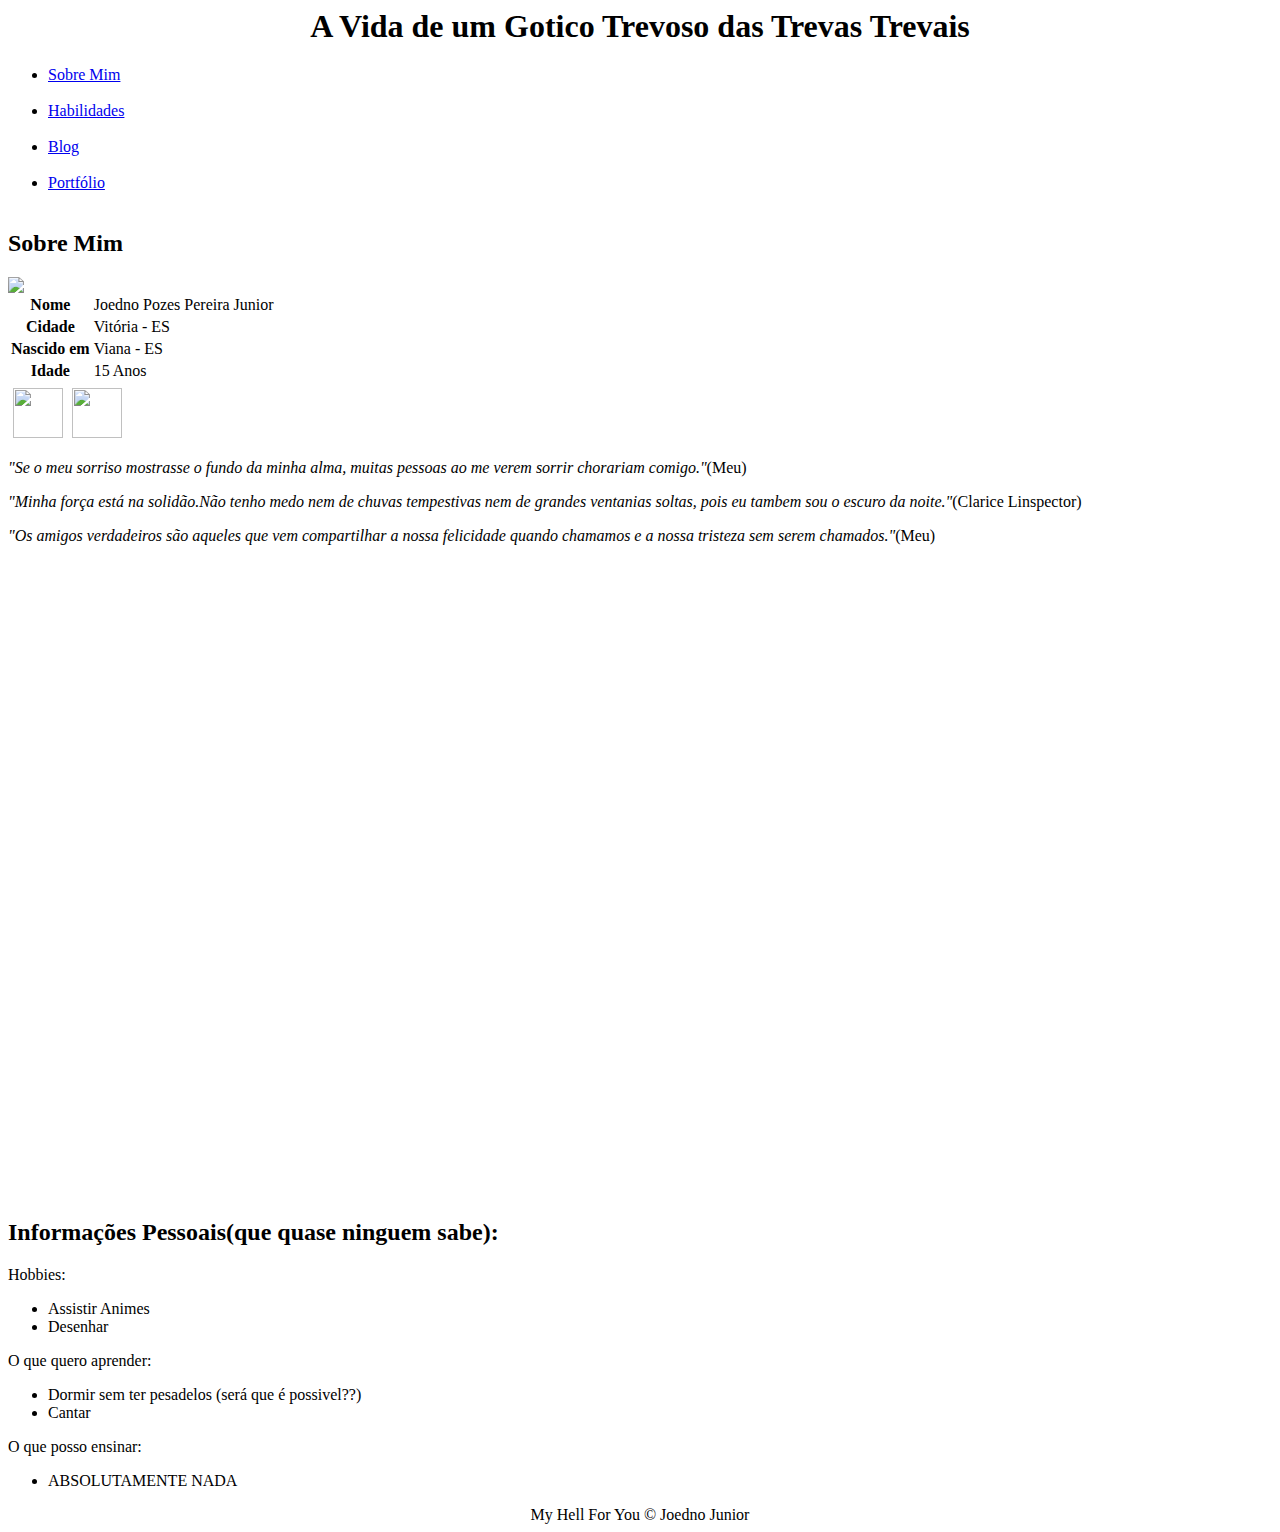
==== index.html @ f0f161ea "Rename pages/index.html to index.html" ====
<html>
<head>
 <link rel="shotrcut icon" href="http://img14.deviantart.net/f5a1/i/2011/081/4/f/circle_of_the_eclipse_by_gaudifanyay-d3c7vla.png" type="image/x-png"/>
 <link rel="stylesheet" href="css/style.css"> 
<title> Minha vida </title>
<meta charset='utf-8'/>
</head>
<body>
  <header>
<h1><center>A Vida de um Gotico Trevoso das Trevas Trevais</center></h1>
  </header>
  <nav>
   
   <div class="botao">
    <ul>
      <li><a class="active" href="index.html">Sobre Mim</a></li><br/>
        <li><a href="habilidades.html">Habilidades</a></li><br/>
        <li><a href="blog.html">Blog</a></li><br/>
        <li><a href="portfolio.html">Portfólio</a></li><br/>
    </ul>
   </div>
  
  </nav>
  <article>
   <h2>Sobre Mim</h2>
  <img class="img1" src="https://scontent.fvix2-2.fna.fbcdn.net/v/t1.0-9/12360134_1815829158643895_202317757421087839_n.jpg?oh=3db976254520b9bee4cd620dca78a1d1&oe=5950D26B">
  <table>
    <tr>
      <th>Nome</th>
      <td>Joedno Pozes Pereira Junior</td>
    </tr>
    <tr>
      <th>Cidade</th>
      <td>Vitória - ES</td>
    </tr>
    <tr>
      <th>Nascido em</th>
      <td>Viana - ES</td>
    </tr>
    <tr>
      <th>Idade</th>
      <td>15 Anos</td>
    </tr>
  </table>
  <img style="padding:5px;width:50px; height:50px;" src="http://imageshack.com/a/img923/7249/aeiYqe.png"(facebook)
      onMouseOver="this.src='http://imageshack.com/a/img921/6137/4Fux6T.png'"
      onMouseOut="this.src='http://imageshack.com/a/img923/7249/aeiYqe.png'"
      onClick="location='https://www.facebook.com/joedno.junior'"
 >

      <img style="padding:5px;width:50px; height:50px;padding-left:0px;" src=http://imageshack.com/a/img922/1021/lFrvv2.png (instagram)
       width="50"
       height="50" 
       onMouseOver="this.src='http://imageshack.com/a/img922/4062/g3B33C.png'"
       onMouseOut="this.src='http://imageshack.com/a/img922/1021/lFrvv2.png'"
       onClick="location='https://www.instagram.com/joed.lacer/'"
 >
  <p><i>"Se o meu sorriso mostrasse o fundo da minha alma, muitas pessoas ao me verem sorrir chorariam comigo."</i>(Meu)<br></p>
   <p><i>"Minha força está na solidão.Não tenho medo nem de chuvas tempestivas nem de grandes ventanias soltas, pois eu tambem sou o escuro da noite."</i>(Clarice Linspector)<br></p>
   <p><i>"Os amigos verdadeiros são aqueles que vem compartilhar a nossa felicidade quando chamamos e a nossa tristeza sem serem chamados."</i>(Meu)<br></p>
<iframe width="560" height="315" src="https://www.youtube.com/embed/IloPgYzNFuo" frameborder="0" allowfullscreen></iframe>
   <iframe width="560" height="315" src="https://www.youtube.com/embed/s21X8nLTDag" frameborder="0" allowfullscreen></iframe>
   <iframe width="560" height="315" src="https://www.youtube.com/embed/b9b-JvPYw6A" frameborder="0" allowfullscreen></iframe>
   <iframe width="560" height="315" src="https://www.youtube.com/embed/eKQ0nPlbwzU" frameborder="0" allowfullscreen></iframe>
<h2>Informações Pessoais(que quase ninguem sabe):</h2>
<p>Hobbies:</p>
<ul>
<li>Assistir Animes</li>
<li>Desenhar</li>
</ul>
<p>O que quero aprender:</p>
<ul>
<li>Dormir sem ter pesadelos (será que é possivel??)</li>
<li>Cantar</li>
</ul>
<p>O que posso ensinar:</p>
<ul>
<li>ABSOLUTAMENTE NADA</li>
</ul>
  </article>
  <footer><center>My Hell For You © Joedno Junior</center></footer>
   
</body>
</html>
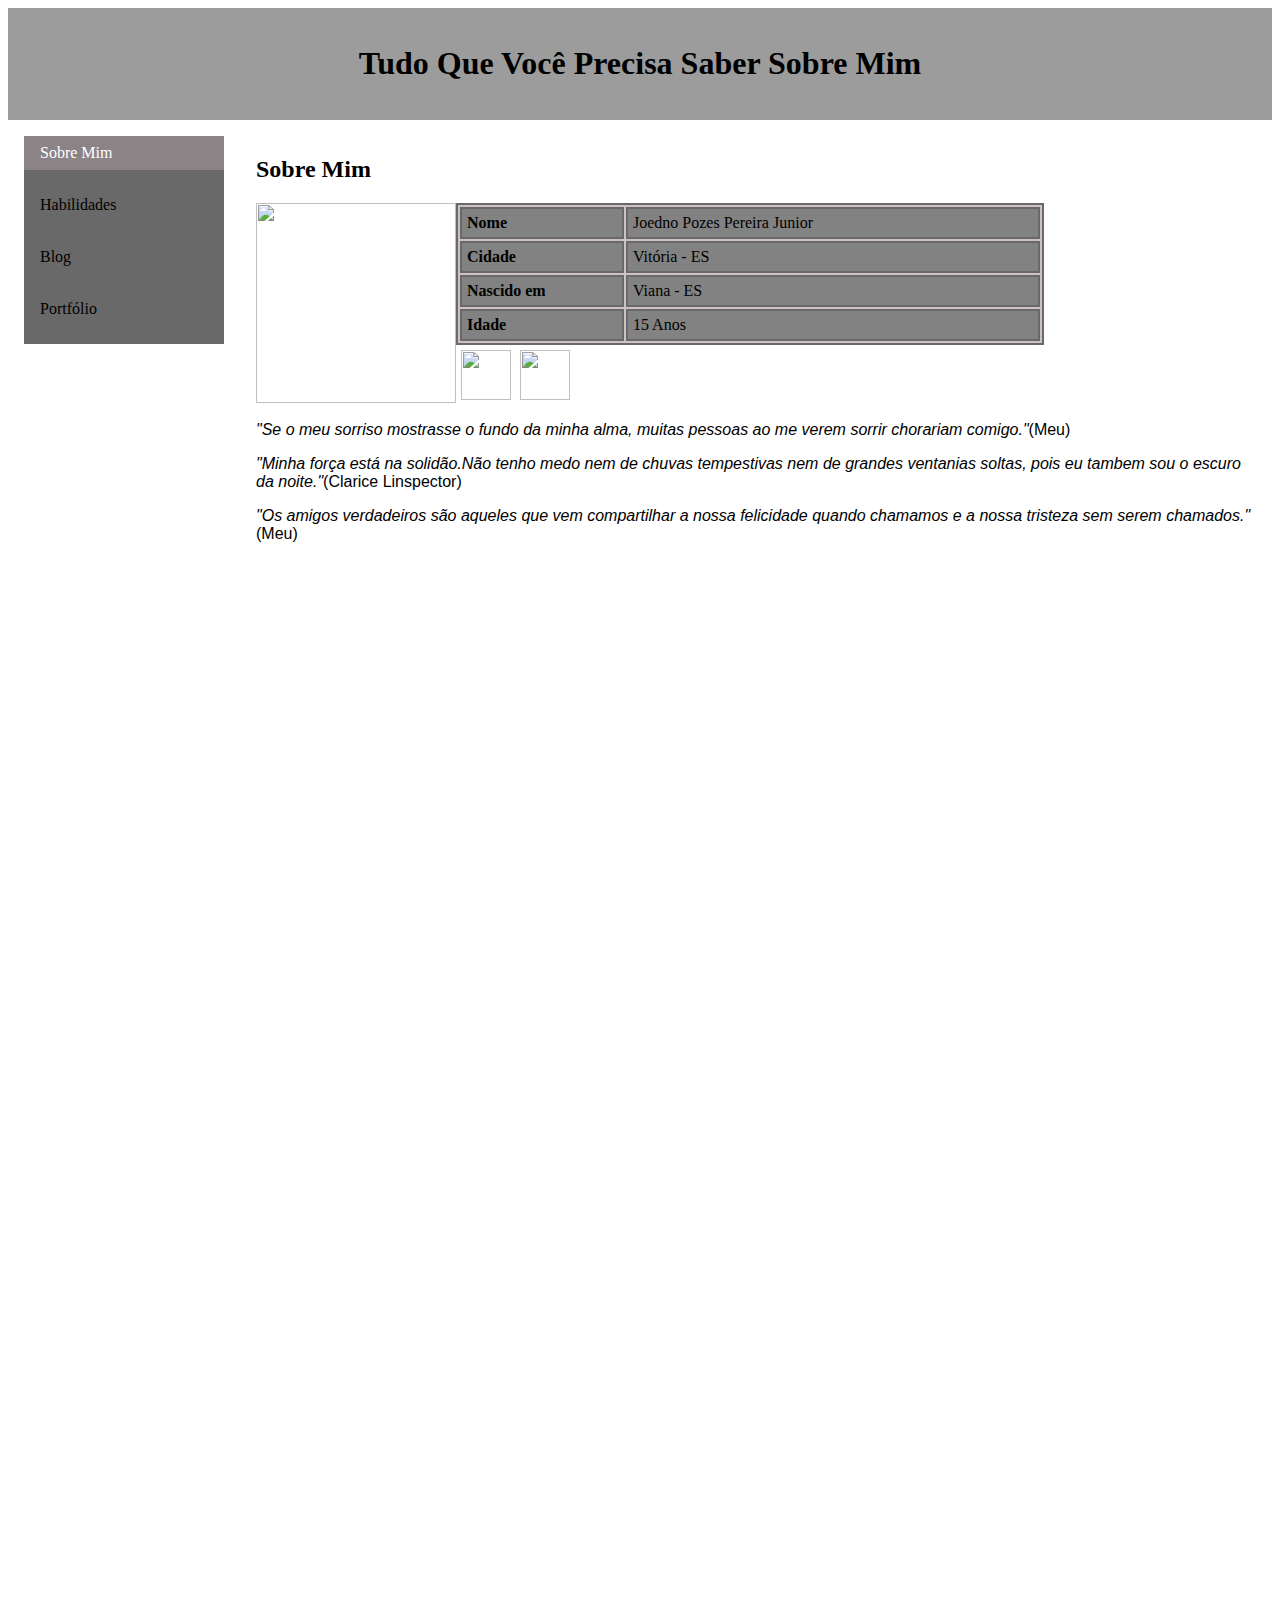
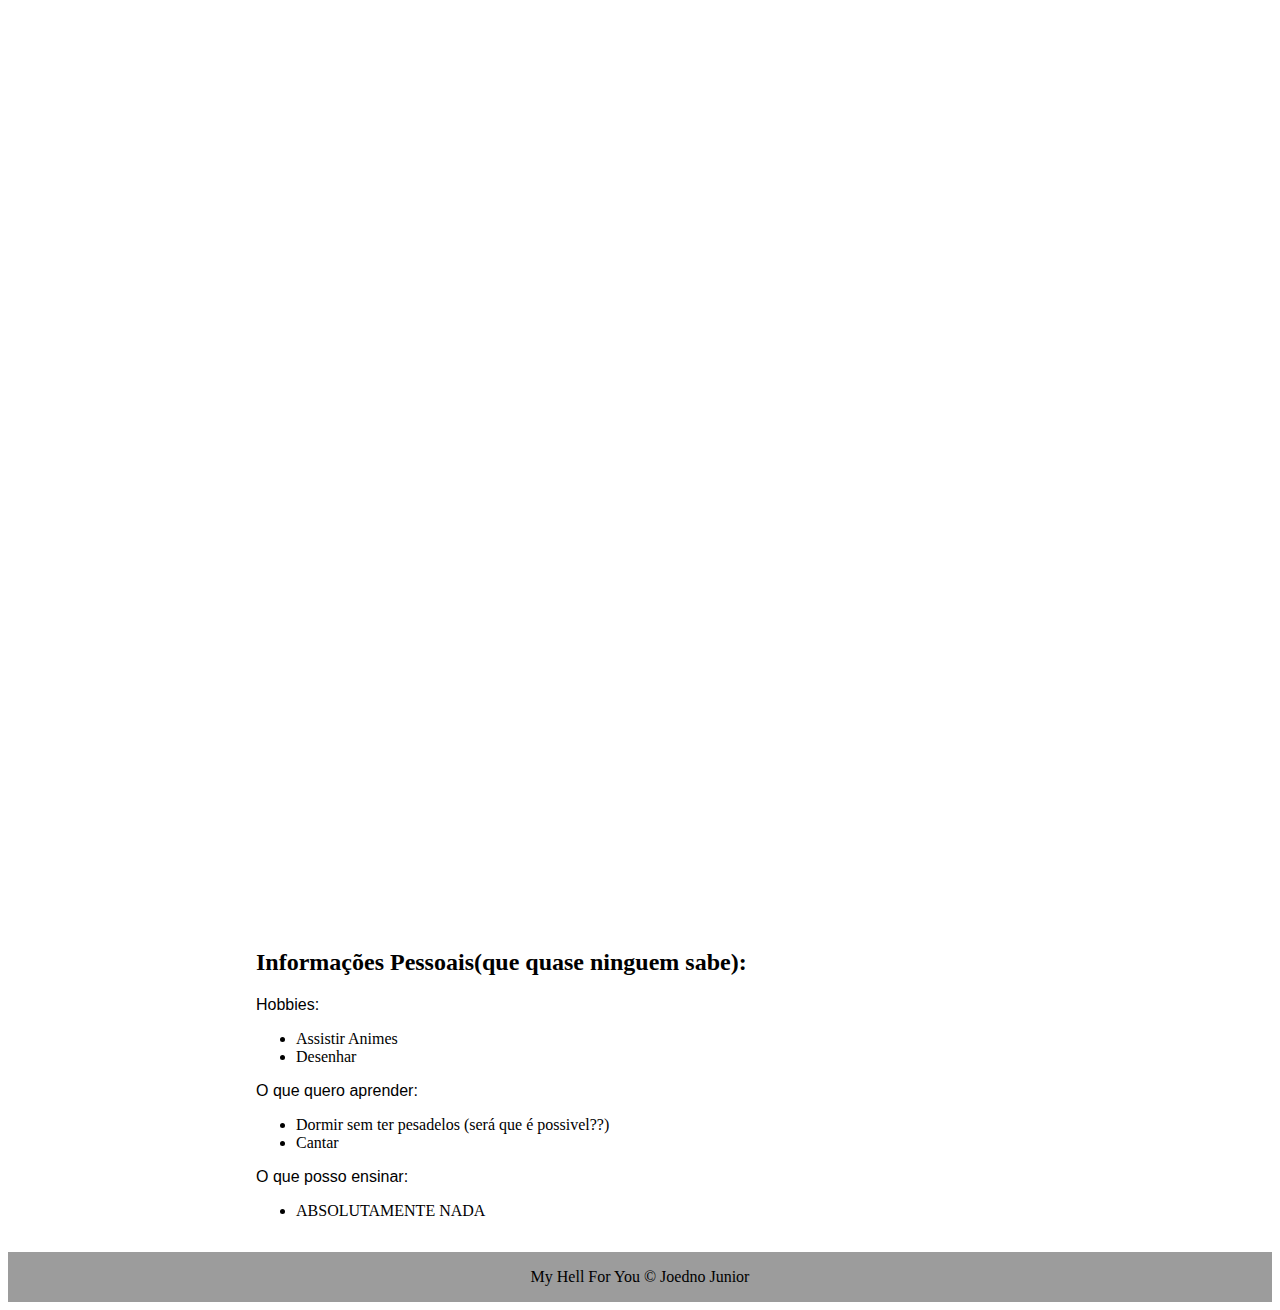
==== commit c590ef7a: "Rename html/index.html to index.html" ====
--- a/index.html
+++ b/index.html
@@ -7,10 +7,9 @@
 </head>
 <body>
   <header>
-<h1><center>A Vida de um Gotico Trevoso das Trevas Trevais</center></h1>
+<h1><center>Tudo Que Você Precisa Saber Sobre Mim</center></h1>
   </header>
   <nav>
-   
    <div class="botao">
     <ul>
       <li><a class="active" href="index.html">Sobre Mim</a></li><br/>
@@ -18,8 +17,7 @@
         <li><a href="blog.html">Blog</a></li><br/>
         <li><a href="portfolio.html">Portfólio</a></li><br/>
     </ul>
-   </div>
-  
+     </div>
   </nav>
   <article>
    <h2>Sobre Mim</h2>
@@ -58,10 +56,12 @@
   <p><i>"Se o meu sorriso mostrasse o fundo da minha alma, muitas pessoas ao me verem sorrir chorariam comigo."</i>(Meu)<br></p>
    <p><i>"Minha força está na solidão.Não tenho medo nem de chuvas tempestivas nem de grandes ventanias soltas, pois eu tambem sou o escuro da noite."</i>(Clarice Linspector)<br></p>
    <p><i>"Os amigos verdadeiros são aqueles que vem compartilhar a nossa felicidade quando chamamos e a nossa tristeza sem serem chamados."</i>(Meu)<br></p>
-<iframe width="560" height="315" src="https://www.youtube.com/embed/IloPgYzNFuo" frameborder="0" allowfullscreen></iframe>
-   <iframe width="560" height="315" src="https://www.youtube.com/embed/s21X8nLTDag" frameborder="0" allowfullscreen></iframe>
-   <iframe width="560" height="315" src="https://www.youtube.com/embed/b9b-JvPYw6A" frameborder="0" allowfullscreen></iframe>
-   <iframe width="560" height="315" src="https://www.youtube.com/embed/eKQ0nPlbwzU" frameborder="0" allowfullscreen></iframe>
+   <p><iframe width="560" height="315" src="https://www.youtube.com/embed/IloPgYzNFuo" frameborder="0" allowfullscreen></iframe></p>
+   <p><iframe width="560" height="315" src="https://www.youtube.com/embed/b9b-JvPYw6A" frameborder="0" allowfullscreen></iframe></p>
+   <p><iframe width="560" height="315" src="https://www.youtube.com/embed/eKQ0nPlbwzU" frameborder="0" allowfullscreen></iframe></p>
+   <p><iframe width="560" height="315" src="https://www.youtube.com/embed/0qx4_hspWFk" frameborder="0" allowfullscreen></iframe></p>
+   <p><iframe width="560" height="315" src="https://www.youtube.com/embed/w4T0vvC41Dg" frameborder="0" allowfullscreen></iframe></p>
+   <p><iframe width="560" height="315" src="https://www.youtube.com/embed/reCxRZebBqE" frameborder="0" allowfullscreen></iframe></p>
 <h2>Informações Pessoais(que quase ninguem sabe):</h2>
 <p>Hobbies:</p>
 <ul>
--- a/css/style.css
+++ b/css/style.css
@@ -0,0 +1,85 @@
+.imagens img {
+   padding:2em;
+}
+
+.botao ul {
+   list-style-type: none;
+    margin: 0;
+    padding: 0;
+    width: 200px;
+    background-color:#696969;
+}
+
+.botao li a {
+   display: block;
+    color: #000;
+    padding: 8px 16px;
+    text-decoration: none;
+    
+}
+
+.botao li a.active {
+   background-color: #8B8386;
+   color: white;
+}
+
+.botao li a:hover:not(.active) {
+    background-color: #C1CDC1;
+    color: white;
+}
+
+body{
+   background-image:url(https://encrypted-tbn1.gstatic.com/images?q=tbn:ANd9GcQ7jqmKGFodQiDLdWQHye_CEVcS4YTW6xQlQdPXKqNsx0AoIdyj);
+
+    }
+ 
+    header,footer {
+      padding: 1em;
+      border: 1px;
+      background-color: #9C9C9C;
+    }
+    nav {
+      float: left;
+        padding: 1em;
+    }
+    
+    img.img1 {
+      height:200px;
+      width:200px;
+      float: left;
+    }
+    
+    p {
+      font-family: helvetica;
+    } 
+    
+    h1, h2 {
+      font-family: Comic Sans MS;
+    }
+    table,td,th {
+      border: 2px solid #696969;
+     
+      font-family: Trebuchet MS;
+    }
+    table {
+      background-color:#CDC1C5;
+    } 
+ article {
+   margin-left: 150px;
+   border-left: 10px ;
+   padding: 1em;
+   overflow:hidden;
+}
+    
+      td {
+        width:400px;
+        padding:5px;
+        background-color:#828282;
+    }
+    
+    th {
+      width:150px;
+      padding:5px;
+      background-color:#828282;
+      text-align:left;
+    }
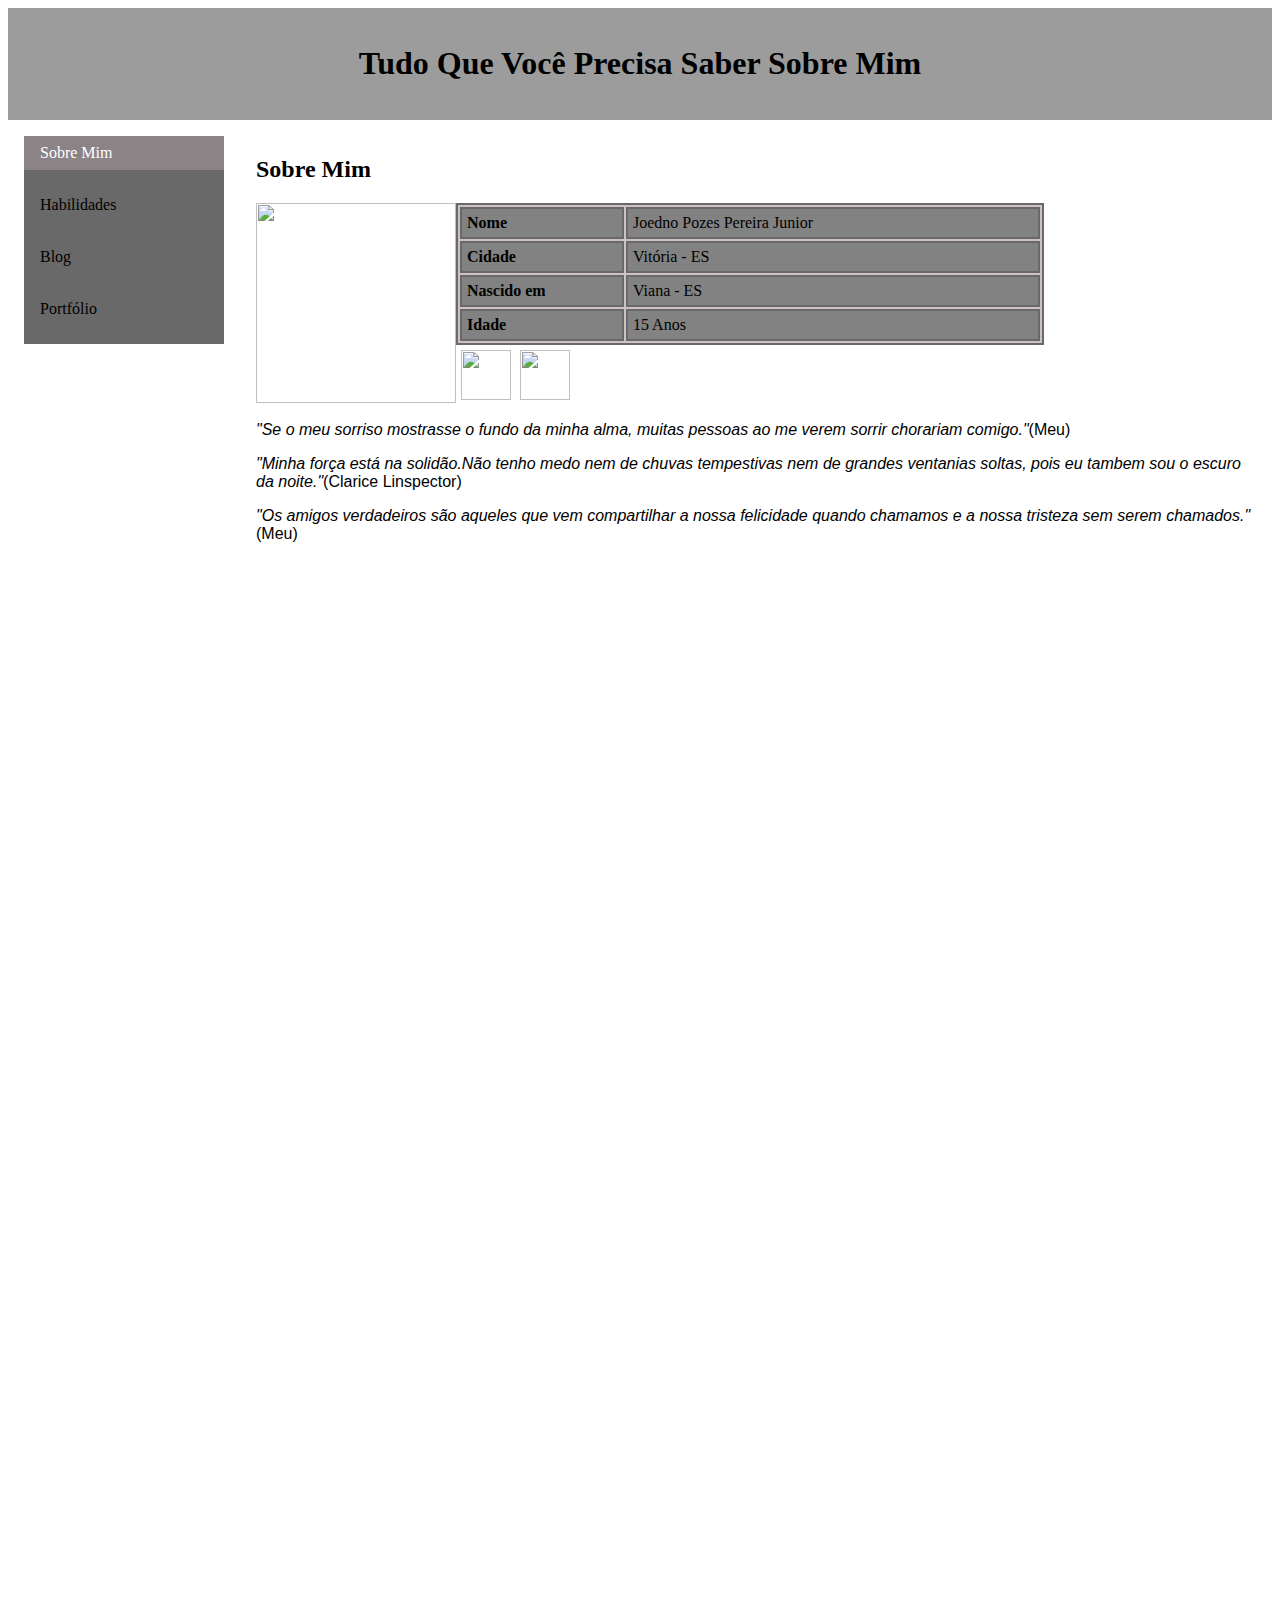
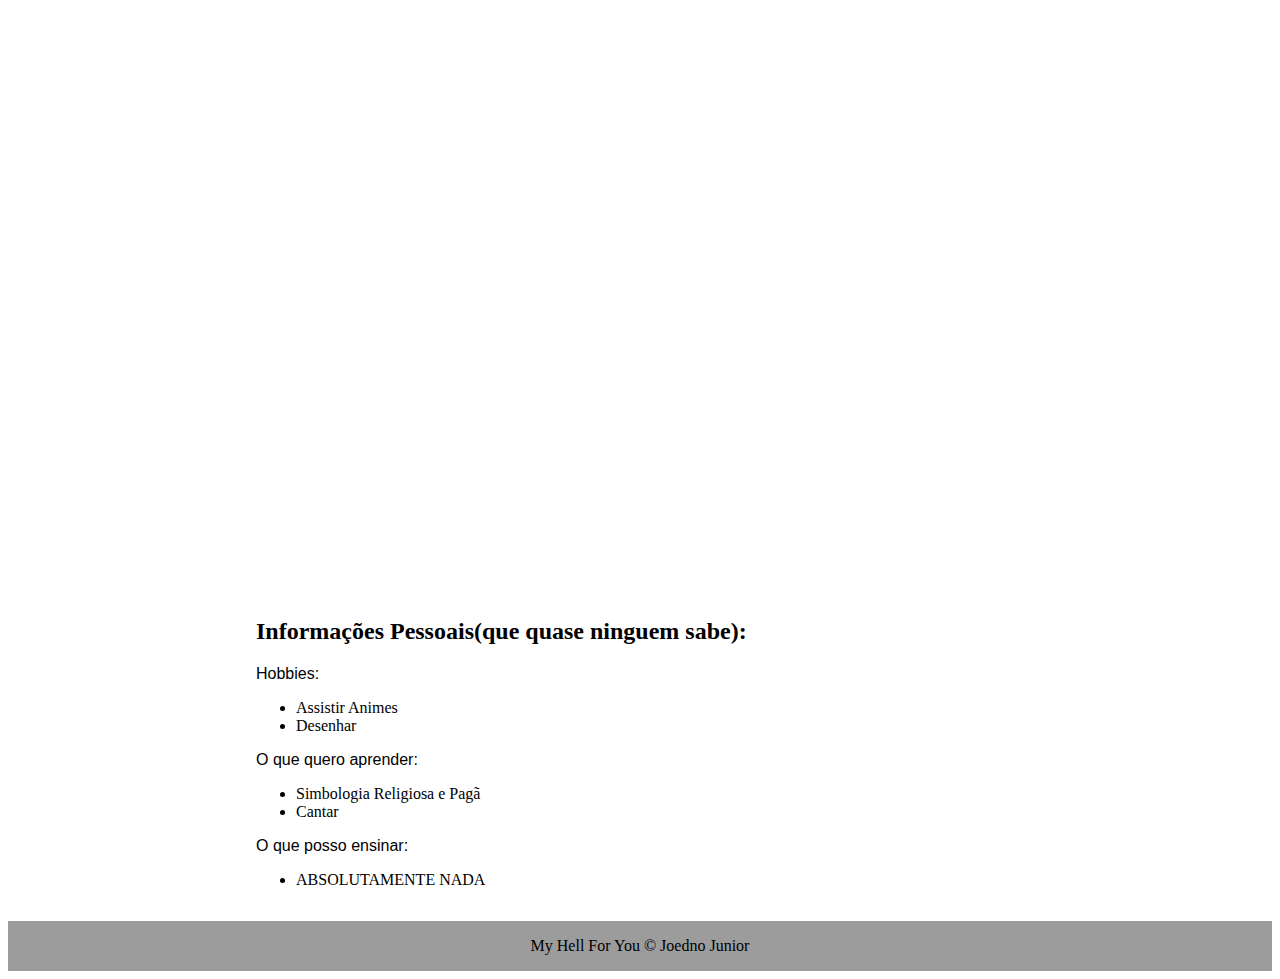
==== commit 945343a4: "Update index.html" ====
--- a/index.html
+++ b/index.html
@@ -56,7 +56,6 @@
   <p><i>"Se o meu sorriso mostrasse o fundo da minha alma, muitas pessoas ao me verem sorrir chorariam comigo."</i>(Meu)<br></p>
    <p><i>"Minha força está na solidão.Não tenho medo nem de chuvas tempestivas nem de grandes ventanias soltas, pois eu tambem sou o escuro da noite."</i>(Clarice Linspector)<br></p>
    <p><i>"Os amigos verdadeiros são aqueles que vem compartilhar a nossa felicidade quando chamamos e a nossa tristeza sem serem chamados."</i>(Meu)<br></p>
-   <p><iframe width="560" height="315" src="https://www.youtube.com/embed/IloPgYzNFuo" frameborder="0" allowfullscreen></iframe></p>
    <p><iframe width="560" height="315" src="https://www.youtube.com/embed/b9b-JvPYw6A" frameborder="0" allowfullscreen></iframe></p>
    <p><iframe width="560" height="315" src="https://www.youtube.com/embed/eKQ0nPlbwzU" frameborder="0" allowfullscreen></iframe></p>
    <p><iframe width="560" height="315" src="https://www.youtube.com/embed/0qx4_hspWFk" frameborder="0" allowfullscreen></iframe></p>
@@ -70,7 +69,7 @@
 </ul>
 <p>O que quero aprender:</p>
 <ul>
-<li>Dormir sem ter pesadelos (será que é possivel??)</li>
+<li>Simbologia Religiosa e Pagã</li>
 <li>Cantar</li>
 </ul>
 <p>O que posso ensinar:</p>
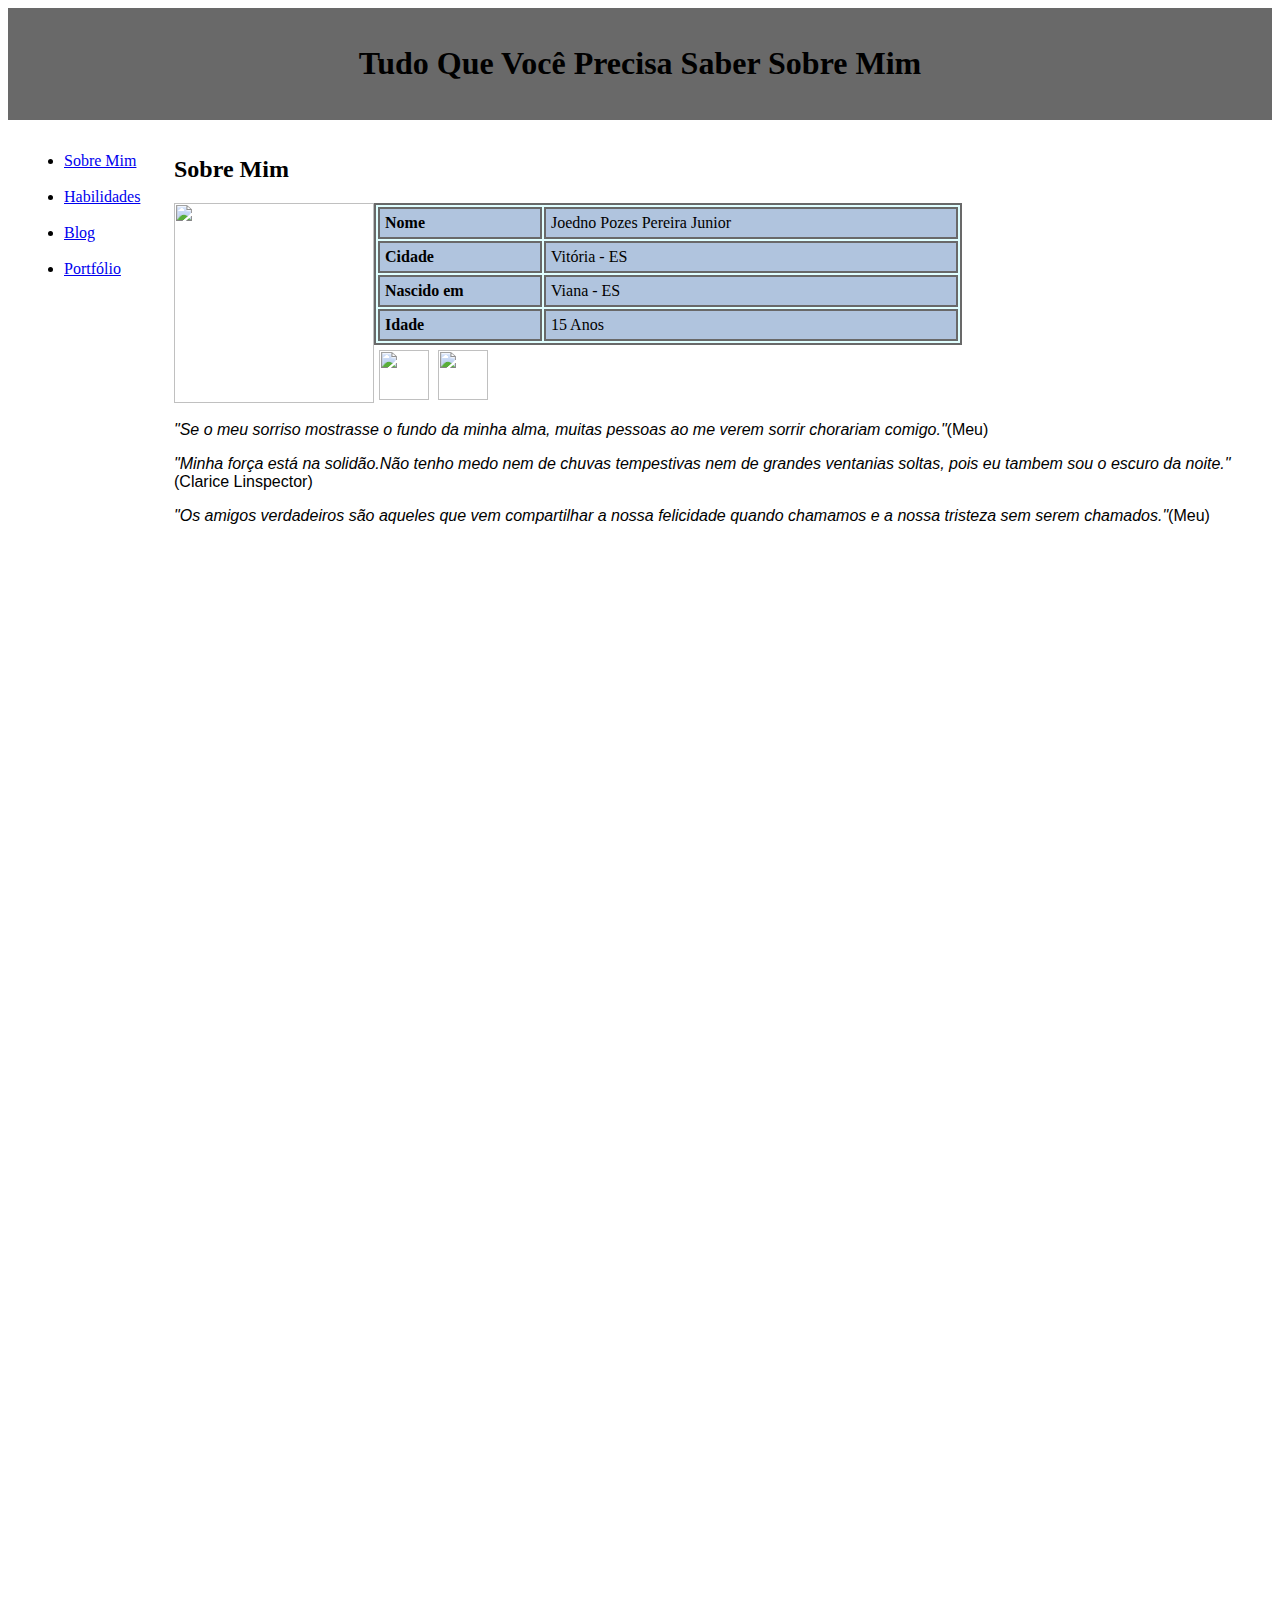
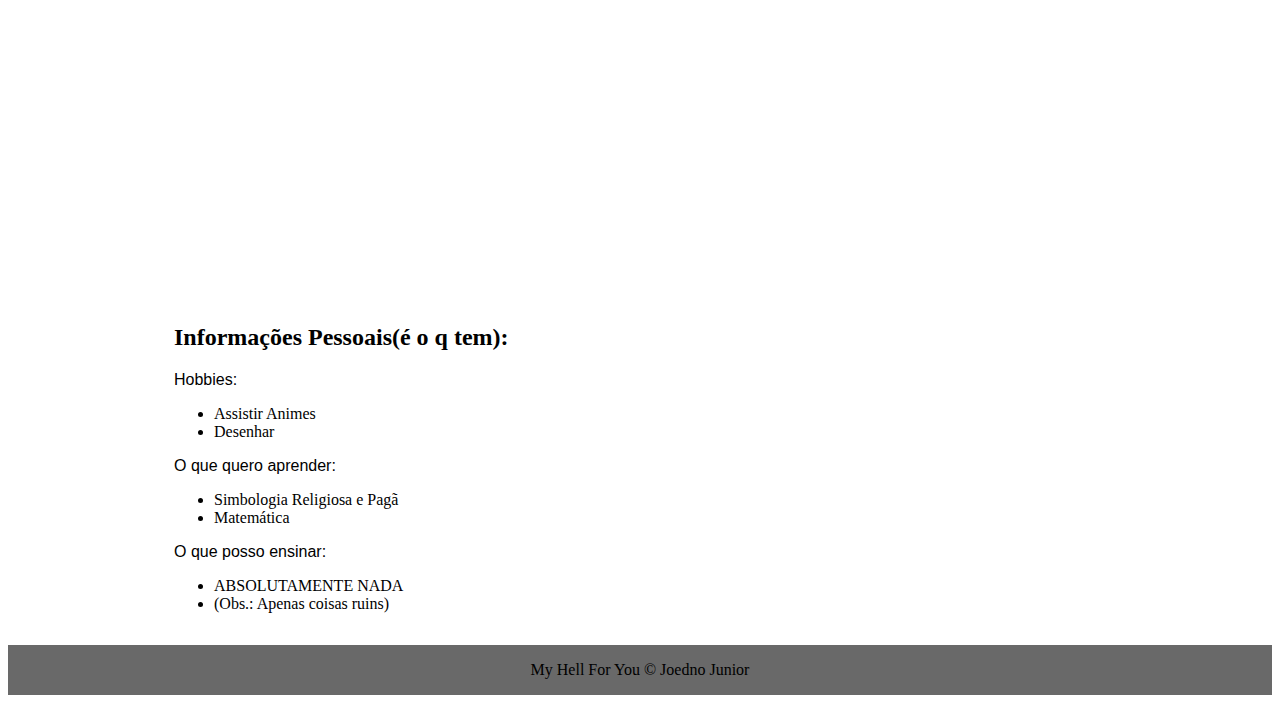
==== commit 6fcebfe5: "Update index.html" ====
--- a/index.html
+++ b/index.html
@@ -4,18 +4,26 @@
  <link rel="stylesheet" href="css/style.css"> 
 <title> Minha vida </title>
 <meta charset='utf-8'/>
+ <meta charset="utf-8">
+  <meta name="viewport" content="width=device-width, initial-scale=1">
+  <link rel="stylesheet">
+   <script src="https://ajax.googleapis.com/ajax/libs/jquery/3.2.1/jquery.min.js"></script>
+  <script src="https://maxcdn.bootstrapcdn.com/bootstrap/3.3.7/js/bootstrap.min.js"></script>
 </head>
 <body>
   <header>
 <h1><center>Tudo Que Você Precisa Saber Sobre Mim</center></h1>
   </header>
   <nav>
-   <div class="botao">
+   <span class="icon-bar"></span>
+        <span class="icon-bar"></span>
+        <span class="icon-bar"></span>
+   <div class="container">
     <ul>
       <li><a class="active" href="index.html">Sobre Mim</a></li><br/>
         <li><a href="habilidades.html">Habilidades</a></li><br/>
         <li><a href="blog.html">Blog</a></li><br/>
-        <li><a href="portfolio.html">Portfólio</a></li><br/>
+        <li><a href="html/portfolio.html">Portfólio</a></li><br/>
     </ul>
      </div>
   </nav>
@@ -61,7 +69,11 @@
    <p><iframe width="560" height="315" src="https://www.youtube.com/embed/0qx4_hspWFk" frameborder="0" allowfullscreen></iframe></p>
    <p><iframe width="560" height="315" src="https://www.youtube.com/embed/w4T0vvC41Dg" frameborder="0" allowfullscreen></iframe></p>
    <p><iframe width="560" height="315" src="https://www.youtube.com/embed/reCxRZebBqE" frameborder="0" allowfullscreen></iframe></p>
-<h2>Informações Pessoais(que quase ninguem sabe):</h2>
+   <p><iframe width="560" height="315" src="https://www.youtube.com/embed/2X_Y75Sluyg" frameborder="0" allowfullscreen></iframe></p>
+   <p><iframe width="560" height="315" src="https://www.youtube.com/embed/k0I-1aG8_jk" frameborder="0" allowfullscreen></iframe></p>
+   <p><iframe width="560" height="315" src="https://www.youtube.com/embed/z4zWlpTmKqY" frameborder="0" allowfullscreen></iframe></p>
+   <p><iframe width="560" height="315" src="https://www.youtube.com/embed/aETnqOxS2Sw?list=PLUHEjEXojSjGvwZZgmfhZcDsdH51WpK2p" frameborder="0" allowfullscreen></iframe></p>
+<h2>Informações Pessoais(é o q tem):</h2>
 <p>Hobbies:</p>
 <ul>
 <li>Assistir Animes</li>
@@ -70,14 +82,15 @@
 <p>O que quero aprender:</p>
 <ul>
 <li>Simbologia Religiosa e Pagã</li>
-<li>Cantar</li>
+<li>Matemática</li>
 </ul>
 <p>O que posso ensinar:</p>
 <ul>
 <li>ABSOLUTAMENTE NADA</li>
-</ul>
+ <li>(Obs.: Apenas coisas ruins)</li>
+ 
   </article>
   <footer><center>My Hell For You © Joedno Junior</center></footer>
    
-</body>
+   </body>
 </html>
--- a/css/style.css
+++ b/css/style.css
@@ -29,14 +29,14 @@
 }
 
 body{
-   background-image:url(https://encrypted-tbn1.gstatic.com/images?q=tbn:ANd9GcQ7jqmKGFodQiDLdWQHye_CEVcS4YTW6xQlQdPXKqNsx0AoIdyj);
+   background-image:url("https://s-media-cache-ak0.pinimg.com/originals/b2/39/88/b23988d432dbb9f5b6412e5b757424c3.png");
 
     }
  
     header,footer {
       padding: 1em;
       border: 1px;
-      background-color: #9C9C9C;
+      background-color: #696969;
     }
     nav {
       float: left;
@@ -62,7 +62,7 @@
       font-family: Trebuchet MS;
     }
     table {
-      background-color:#CDC1C5;
+      background-color:#E0FFFF;
     } 
  article {
    margin-left: 150px;
@@ -74,12 +74,12 @@
       td {
         width:400px;
         padding:5px;
-        background-color:#828282;
+        background-color:#B0C4DE;
     }
     
     th {
       width:150px;
       padding:5px;
-      background-color:#828282;
+      background-color:#B0C4DE;
       text-align:left;
     }
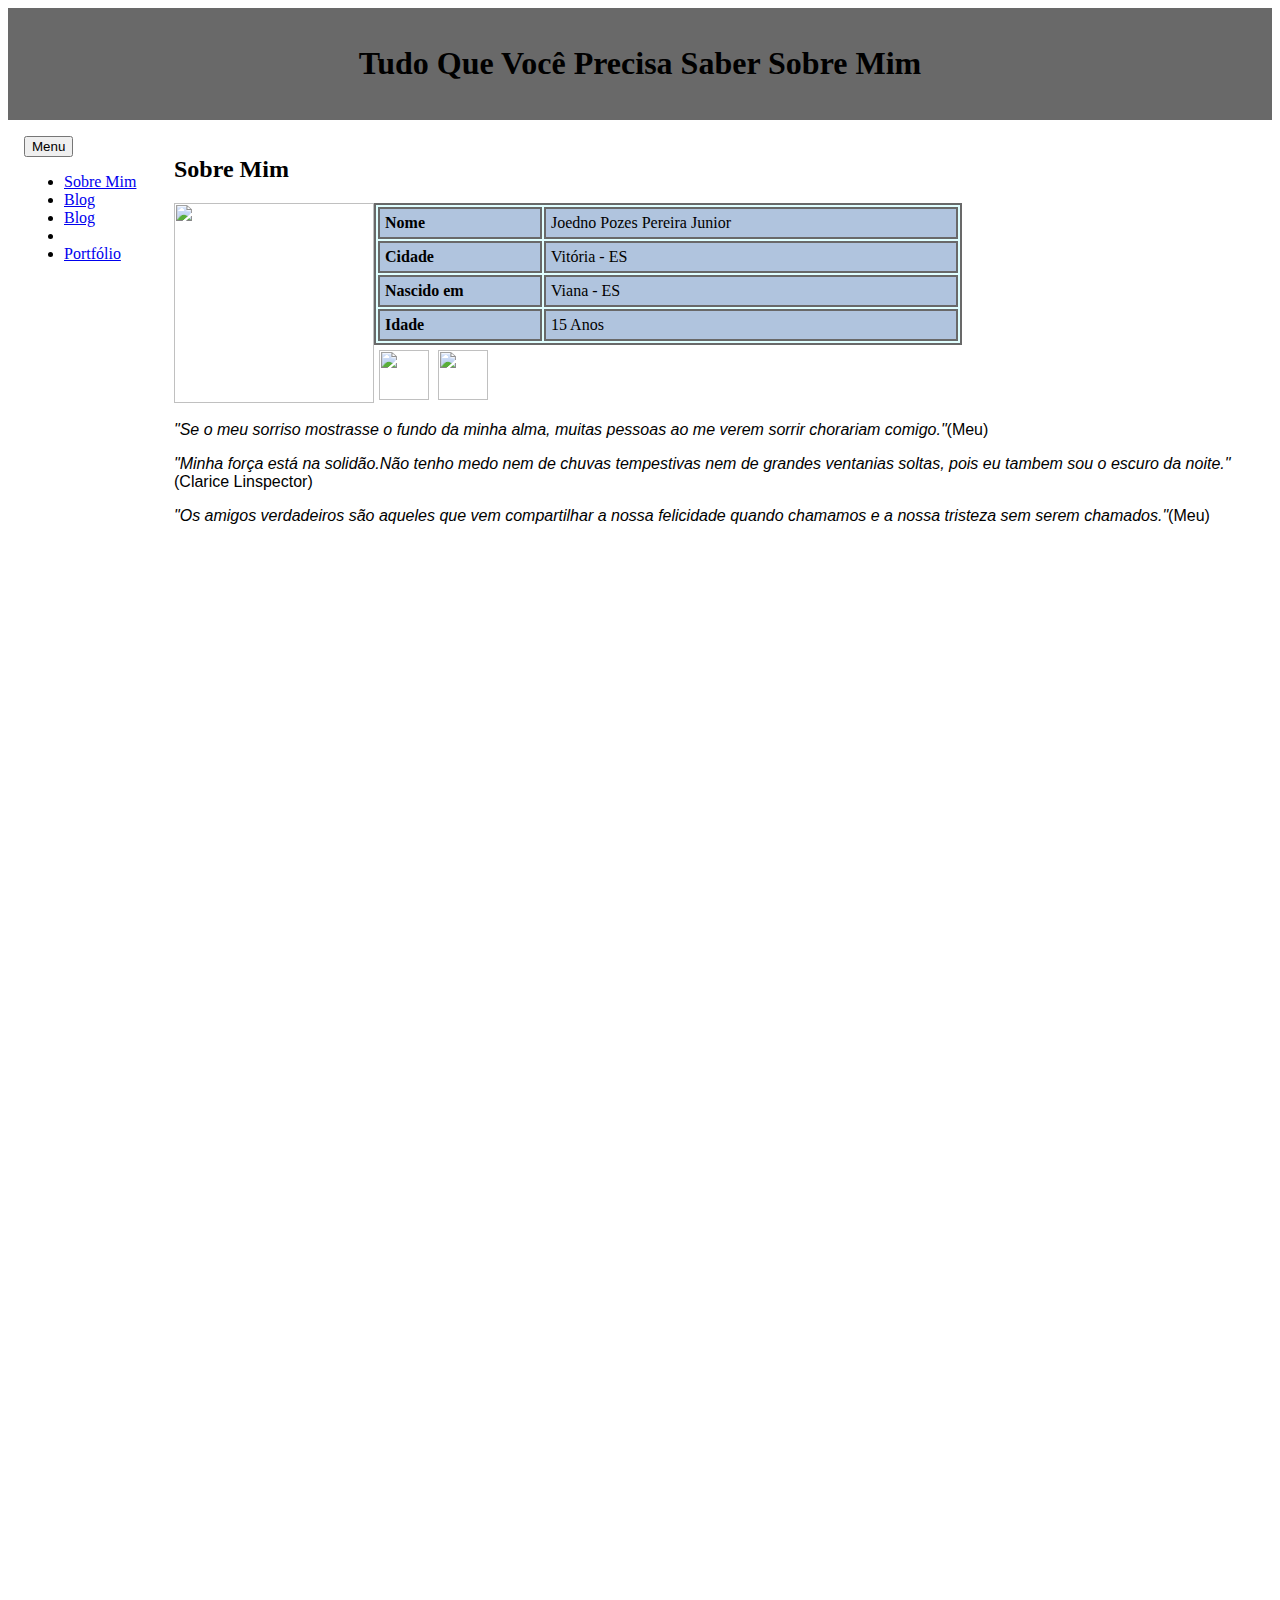
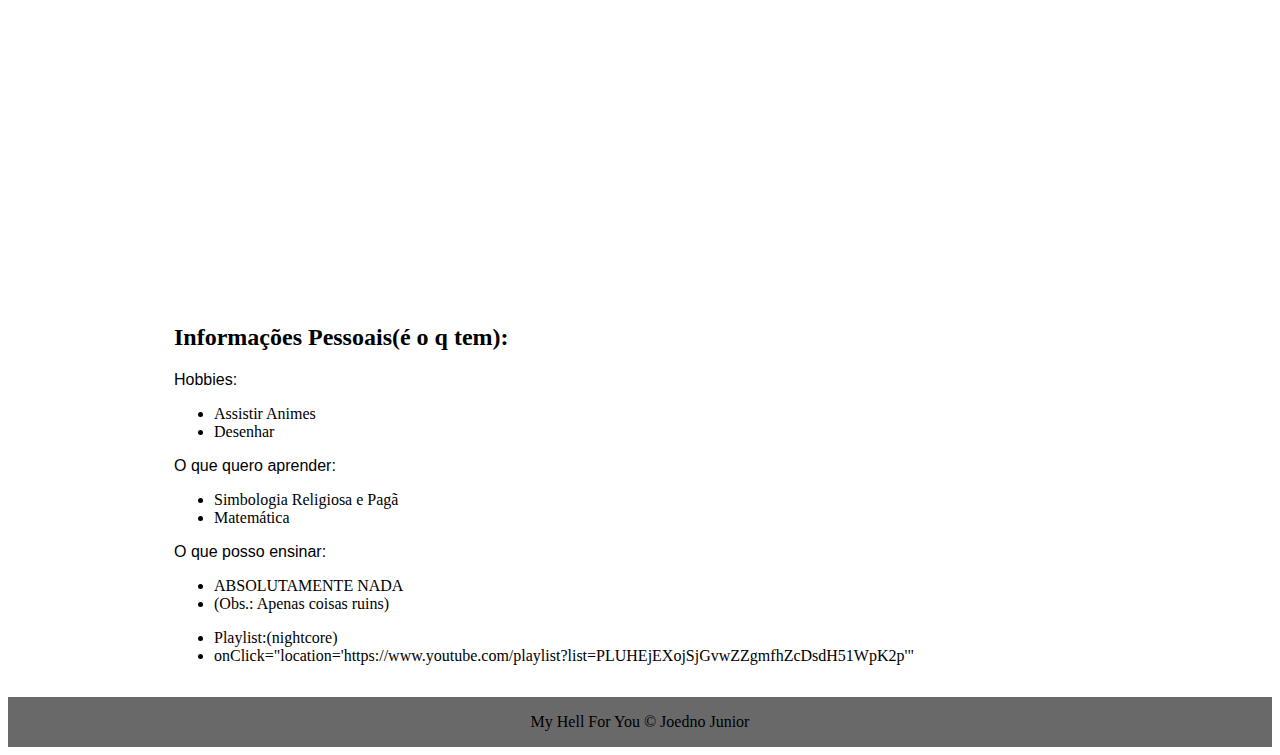
==== commit 06405a8d: "Update index.html" ====
--- a/index.html
+++ b/index.html
@@ -4,7 +4,6 @@
  <link rel="stylesheet" href="css/style.css"> 
 <title> Minha vida </title>
 <meta charset='utf-8'/>
- <meta charset="utf-8">
   <meta name="viewport" content="width=device-width, initial-scale=1">
   <link rel="stylesheet">
    <script src="https://ajax.googleapis.com/ajax/libs/jquery/3.2.1/jquery.min.js"></script>
@@ -15,17 +14,19 @@
 <h1><center>Tudo Que Você Precisa Saber Sobre Mim</center></h1>
   </header>
   <nav>
-   <span class="icon-bar"></span>
-        <span class="icon-bar"></span>
-        <span class="icon-bar"></span>
-   <div class="container">
-    <ul>
-      <li><a class="active" href="index.html">Sobre Mim</a></li><br/>
-        <li><a href="habilidades.html">Habilidades</a></li><br/>
-        <li><a href="blog.html">Blog</a></li><br/>
-        <li><a href="html/portfolio.html">Portfólio</a></li><br/>
-    </ul>
-     </div>
+   <div class="dropdown">
+  <button class="btn btn-default dropdown-toggle" type="button" id="dropdownMenu1" data-toggle="dropdown" aria-haspopup="true" aria-expanded="true">
+    Menu
+    <span class="caret"></span>
+  </button>
+  <ul class="dropdown-menu" aria-labelledby="dropdownMenu1">
+    <li><a class="active" href="index.html">Sobre Mim</a></li>
+    <li><a href="blog.html">Blog</a></li>
+    <li><a href="blog.html">Blog</a></li>
+    <li role="separator" class="divider"></li>
+    <li><a href="html/portfolio.html">Portfólio</a></li>
+  </ul>
+</div>
   </nav>
   <article>
    <h2>Sobre Mim</h2>
@@ -88,9 +89,12 @@
 <ul>
 <li>ABSOLUTAMENTE NADA</li>
  <li>(Obs.: Apenas coisas ruins)</li>
- 
+ </ul>
+ <ul>
+ <li>Playlist:(nightcore)</li>
+ <li>onClick="location='https://www.youtube.com/playlist?list=PLUHEjEXojSjGvwZZgmfhZcDsdH51WpK2p'"</li>
+  </ul>
   </article>
   <footer><center>My Hell For You © Joedno Junior</center></footer>
-   
    </body>
-</html>
+ </html>
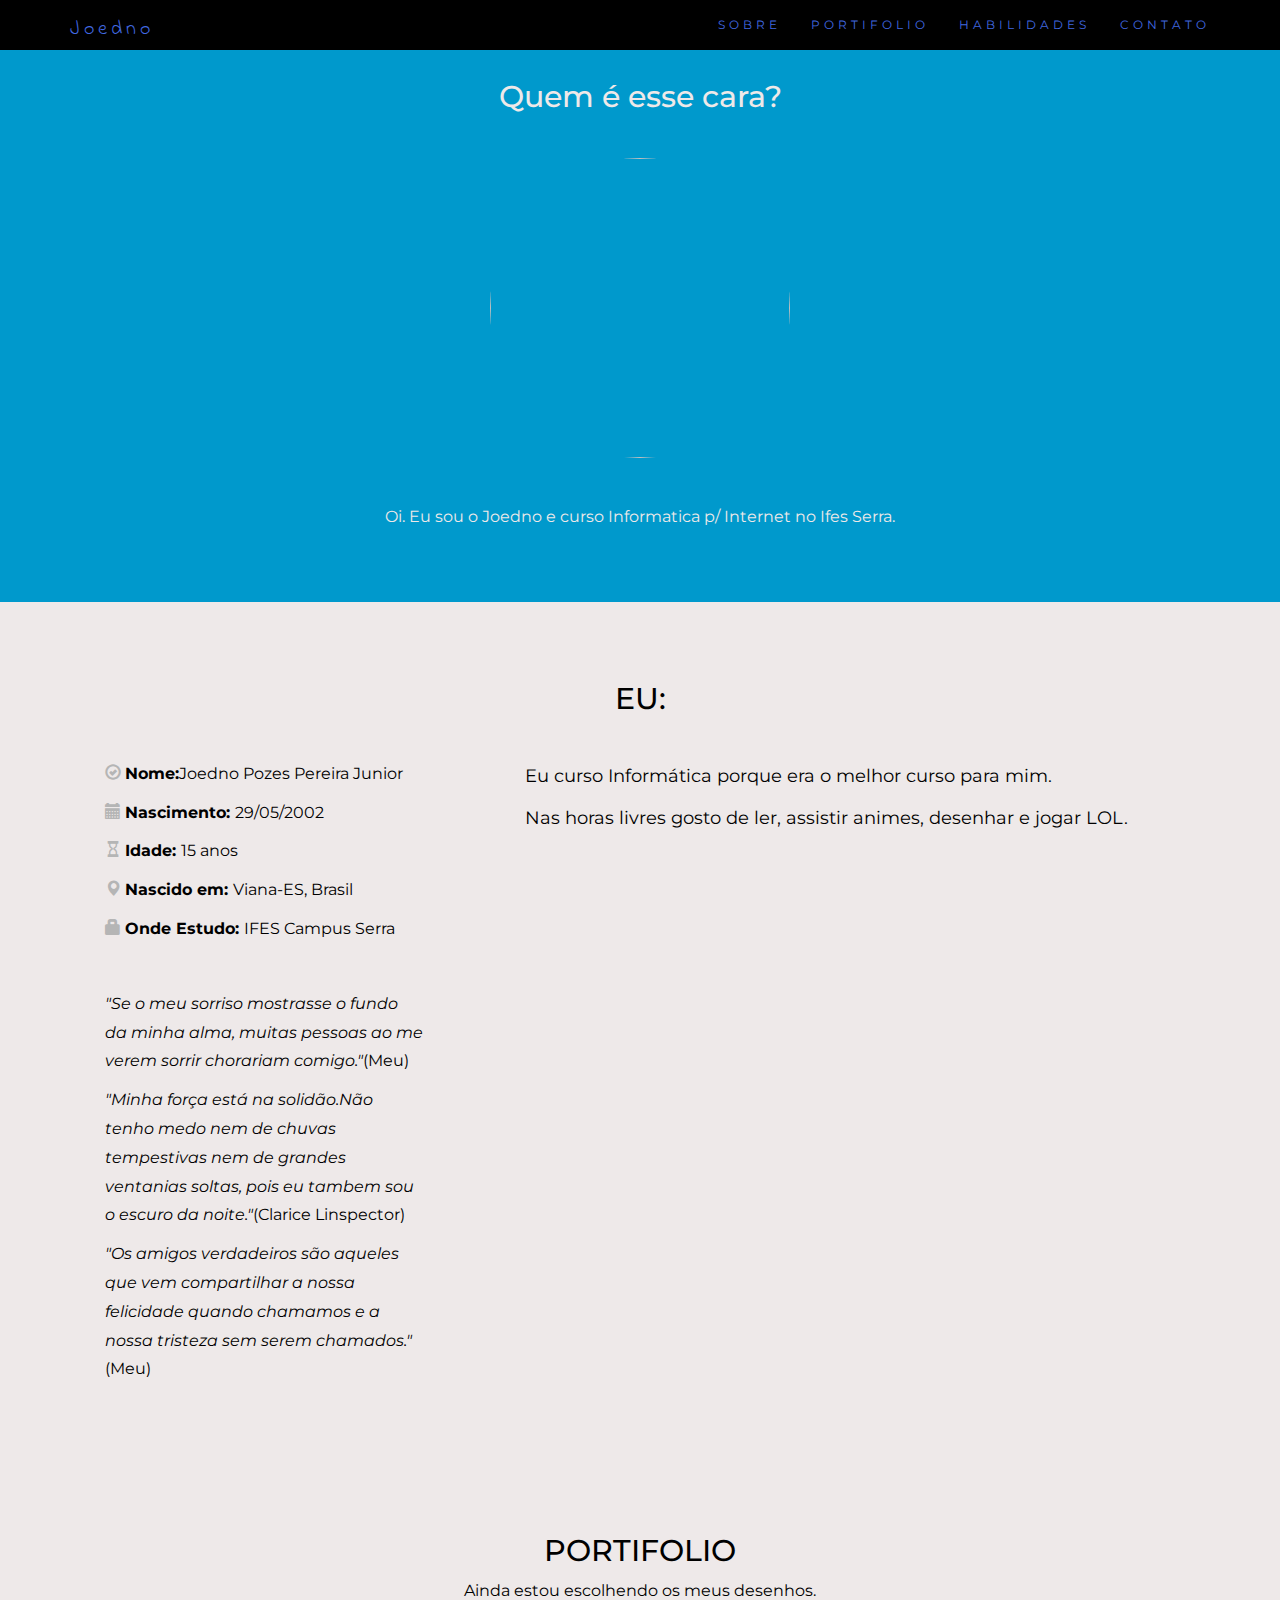
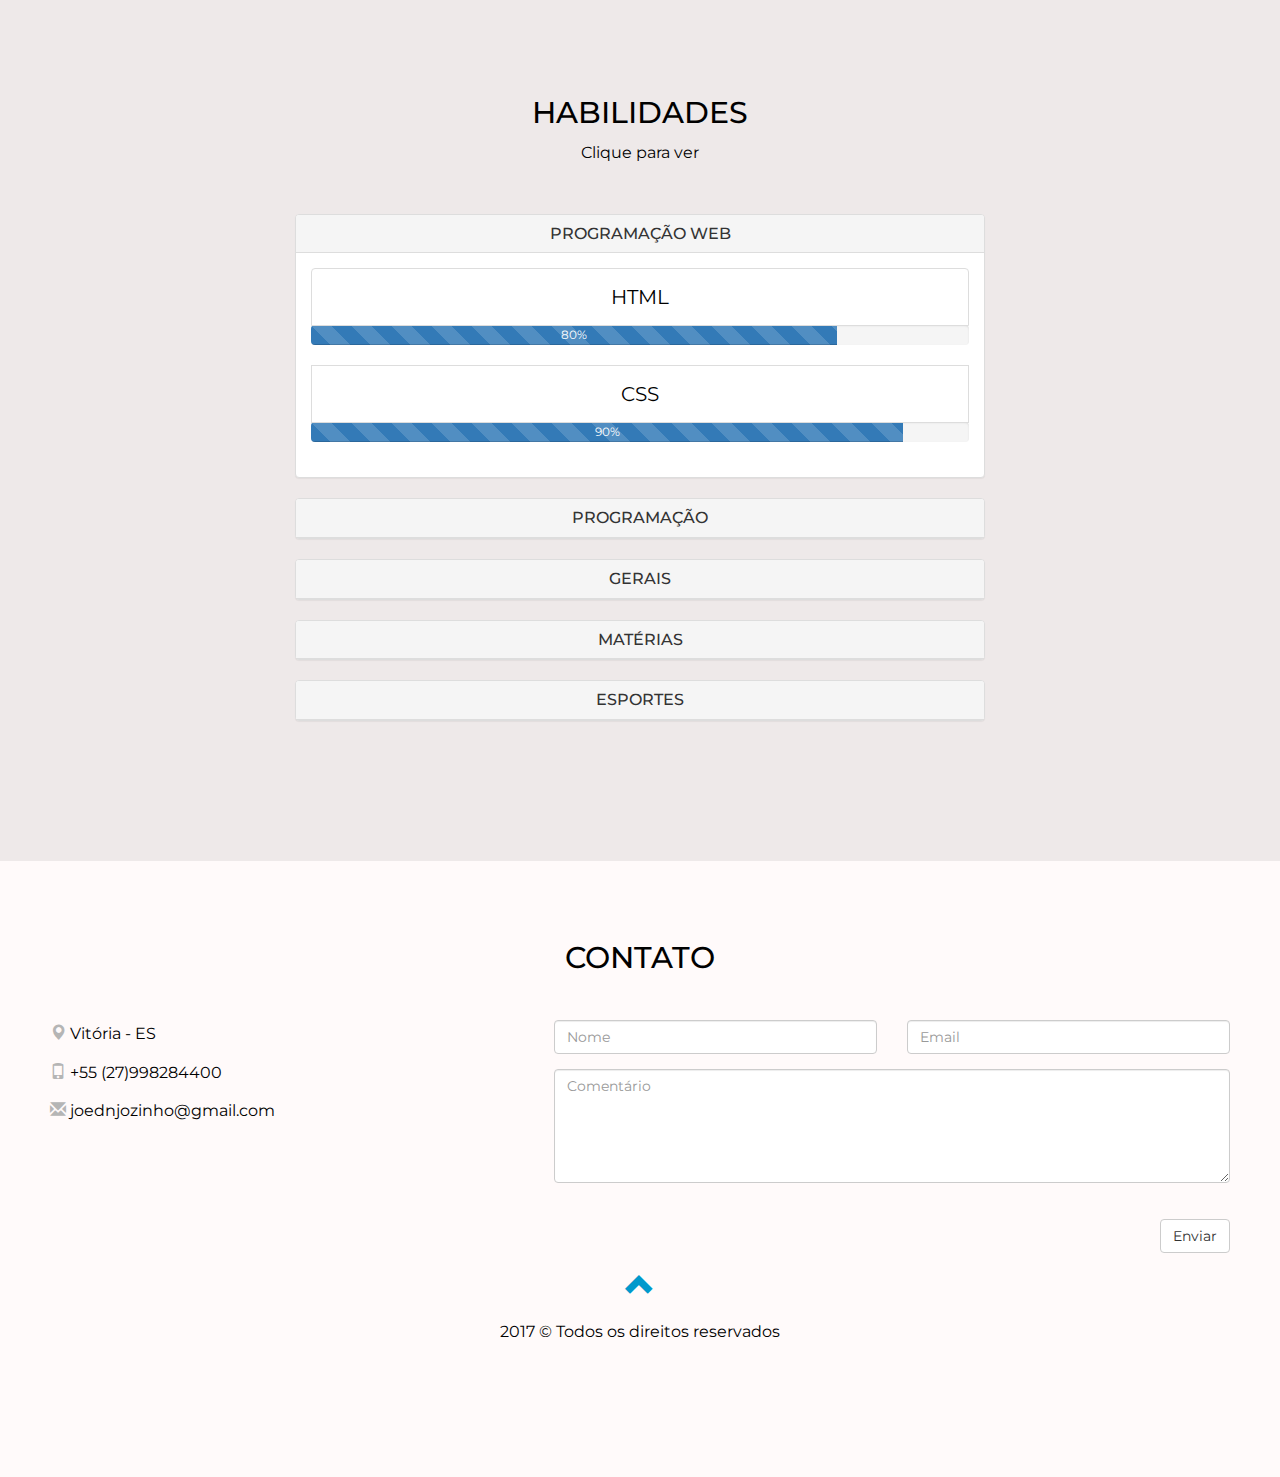
==== commit 56e8b344: "Update index.html" ====
--- a/index.html
+++ b/index.html
@@ -1,100 +1,332 @@
-<html>
-<head>
- <link rel="shotrcut icon" href="http://img14.deviantart.net/f5a1/i/2011/081/4/f/circle_of_the_eclipse_by_gaudifanyay-d3c7vla.png" type="image/x-png"/>
- <link rel="stylesheet" href="css/style.css"> 
-<title> Minha vida </title>
-<meta charset='utf-8'/>
-  <meta name="viewport" content="width=device-width, initial-scale=1">
-  <link rel="stylesheet">
-   <script src="https://ajax.googleapis.com/ajax/libs/jquery/3.2.1/jquery.min.js"></script>
-  <script src="https://maxcdn.bootstrapcdn.com/bootstrap/3.3.7/js/bootstrap.min.js"></script>
-</head>
-<body>
-  <header>
-<h1><center>Tudo Que Você Precisa Saber Sobre Mim</center></h1>
-  </header>
-  <nav>
-   <div class="dropdown">
-  <button class="btn btn-default dropdown-toggle" type="button" id="dropdownMenu1" data-toggle="dropdown" aria-haspopup="true" aria-expanded="true">
-    Menu
-    <span class="caret"></span>
-  </button>
-  <ul class="dropdown-menu" aria-labelledby="dropdownMenu1">
-    <li><a class="active" href="index.html">Sobre Mim</a></li>
-    <li><a href="blog.html">Blog</a></li>
-    <li><a href="blog.html">Blog</a></li>
-    <li role="separator" class="divider"></li>
-    <li><a href="html/portfolio.html">Portfólio</a></li>
-  </ul>
-</div>
-  </nav>
-  <article>
-   <h2>Sobre Mim</h2>
-  <img class="img1" src="https://scontent.fvix2-2.fna.fbcdn.net/v/t1.0-9/12360134_1815829158643895_202317757421087839_n.jpg?oh=3db976254520b9bee4cd620dca78a1d1&oe=5950D26B">
-  <table>
-    <tr>
-      <th>Nome</th>
-      <td>Joedno Pozes Pereira Junior</td>
-    </tr>
-    <tr>
-      <th>Cidade</th>
-      <td>Vitória - ES</td>
-    </tr>
-    <tr>
-      <th>Nascido em</th>
-      <td>Viana - ES</td>
-    </tr>
-    <tr>
-      <th>Idade</th>
-      <td>15 Anos</td>
-    </tr>
-  </table>
-  <img style="padding:5px;width:50px; height:50px;" src="http://imageshack.com/a/img923/7249/aeiYqe.png"(facebook)
-      onMouseOver="this.src='http://imageshack.com/a/img921/6137/4Fux6T.png'"
-      onMouseOut="this.src='http://imageshack.com/a/img923/7249/aeiYqe.png'"
-      onClick="location='https://www.facebook.com/joedno.junior'"
- >
-
-      <img style="padding:5px;width:50px; height:50px;padding-left:0px;" src=http://imageshack.com/a/img922/1021/lFrvv2.png (instagram)
-       width="50"
-       height="50" 
-       onMouseOver="this.src='http://imageshack.com/a/img922/4062/g3B33C.png'"
-       onMouseOut="this.src='http://imageshack.com/a/img922/1021/lFrvv2.png'"
-       onClick="location='https://www.instagram.com/joed.lacer/'"
- >
-  <p><i>"Se o meu sorriso mostrasse o fundo da minha alma, muitas pessoas ao me verem sorrir chorariam comigo."</i>(Meu)<br></p>
+<html lang="en">
+  <head>
+    <title>Joed</title>
+    <meta charset="utf-8">
+    <meta name="viewport" content="width=device-width, initial-scale=1">
+    <link rel="stylesheet" href="https://maxcdn.bootstrapcdn.com/bootstrap/3.3.7/css/bootstrap.min.css">
+    <script src="https://ajax.googleapis.com/ajax/libs/jquery/3.2.1/jquery.min.js"></script>
+    <script src="https://maxcdn.bootstrapcdn.com/bootstrap/3.3.7/js/bootstrap.min.js"></script>
+     <link href="https://fonts.googleapis.com/css?family=Montserrat" rel="stylesheet">
+     <link href="https://fonts.googleapis.com/css?family=Patrick+Hand+SC" rel="stylesheet">
+     <link href="https://fonts.googleapis.com/css?family=Indie+Flower|Patrick+Hand+SC" rel="stylesheet">
+     <link rel="stylesheet" href="css/style.css" />
+     <link rel="shortcut icon" href="http://img14.deviantart.net/f5a1/i/2011/081/4/f/circle_of_the_eclipse_by_gaudifanyay-d3c7vla.png" type="image/x-png">
+  </head>
+  <body>
+    <nav class="navbar navbar-default navbar-fixed-top">
+   <div class="container">
+     <div class="navbar-header">
+       <button type="button" class="navbar-toggle" data-toggle="collapse" data-target="#myNavbar" style="background-color:white">
+         <span class="icon-bar"></span>
+         <span class="icon-bar"></span>
+         <span class="icon-bar"></span>
+       </button>
+       <a class="navbar-brand" href="#home">Joedno</a>
+     </div>
+     <div class="collapse navbar-collapse" id="myNavbar">
+       <ul class="nav navbar-nav navbar-right">
+         <li><a href="#sobre">SOBRE</a></li>
+         <li><a href="#portifolio">PORTIFOLIO</a></li>
+         <li><a href="#habilidades">HABILIDADES</a></li>
+         <li><a href="#contato">CONTATO</a></li>
+       </ul>
+     </div>
+   </div>
+ </nav>
+ <div class="container-fluid text-center bg-1" id="home">
+   <h2 class="margin">Quem é esse cara?</h2>
+   <img class="img-responsive margin img-circle" style="display:inline" src="https://www.facebook.com/photo.php?fbid=2100087350218073&set=a.1406799196213562.1073741825.100006504852210&type=3&theater" width="300" height="300"/>
+   <p>
+     Oi. Eu sou o Joedno e curso Informatica p/ Internet no Ifes Serra.
+   </p>
+ </div>
+ <div class="container-fluid bg-2" id="sobre">
+   <div class="row">
+	   <center><h2 class="margin">EU:</h2></center>
+     <div class="col-sm-4 infg">	     
+       <p><span class="glyphicon glyphicon-ok-circle logo"></span>  <b> Nome:</b>Joedno Pozes Pereira Junior</p>
+       <p><span class="glyphicon glyphicon-calendar logo"></span> <b>Nascimento: </b>29/05/2002</p>
+       <p><span class="glyphicon glyphicon-hourglass logo"></span> <b>Idade: </b>15 anos</p>
+       <p><span class="glyphicon glyphicon-map-marker logo"></span> <b>Nascido em: </b>Viana-ES, Brasil</p>
+       <p><span class="glyphicon glyphicon-lock logo"></span> <b>Onde Estudo: </b>IFES Campus Serra</p>
+	   <br/>
+	  <p><i>"Se o meu sorriso mostrasse o fundo da minha alma, muitas pessoas ao me verem sorrir chorariam comigo."</i>(Meu)<br></p>
    <p><i>"Minha força está na solidão.Não tenho medo nem de chuvas tempestivas nem de grandes ventanias soltas, pois eu tambem sou o escuro da noite."</i>(Clarice Linspector)<br></p>
    <p><i>"Os amigos verdadeiros são aqueles que vem compartilhar a nossa felicidade quando chamamos e a nossa tristeza sem serem chamados."</i>(Meu)<br></p>
-   <p><iframe width="560" height="315" src="https://www.youtube.com/embed/b9b-JvPYw6A" frameborder="0" allowfullscreen></iframe></p>
-   <p><iframe width="560" height="315" src="https://www.youtube.com/embed/eKQ0nPlbwzU" frameborder="0" allowfullscreen></iframe></p>
-   <p><iframe width="560" height="315" src="https://www.youtube.com/embed/0qx4_hspWFk" frameborder="0" allowfullscreen></iframe></p>
-   <p><iframe width="560" height="315" src="https://www.youtube.com/embed/w4T0vvC41Dg" frameborder="0" allowfullscreen></iframe></p>
-   <p><iframe width="560" height="315" src="https://www.youtube.com/embed/reCxRZebBqE" frameborder="0" allowfullscreen></iframe></p>
-   <p><iframe width="560" height="315" src="https://www.youtube.com/embed/2X_Y75Sluyg" frameborder="0" allowfullscreen></iframe></p>
-   <p><iframe width="560" height="315" src="https://www.youtube.com/embed/k0I-1aG8_jk" frameborder="0" allowfullscreen></iframe></p>
-   <p><iframe width="560" height="315" src="https://www.youtube.com/embed/z4zWlpTmKqY" frameborder="0" allowfullscreen></iframe></p>
-   <p><iframe width="560" height="315" src="https://www.youtube.com/embed/aETnqOxS2Sw?list=PLUHEjEXojSjGvwZZgmfhZcDsdH51WpK2p" frameborder="0" allowfullscreen></iframe></p>
-<h2>Informações Pessoais(é o q tem):</h2>
-<p>Hobbies:</p>
-<ul>
-<li>Assistir Animes</li>
-<li>Desenhar</li>
-</ul>
-<p>O que quero aprender:</p>
-<ul>
-<li>Simbologia Religiosa e Pagã</li>
-<li>Matemática</li>
-</ul>
-<p>O que posso ensinar:</p>
-<ul>
-<li>ABSOLUTAMENTE NADA</li>
- <li>(Obs.: Apenas coisas ruins)</li>
- </ul>
- <ul>
- <li>Playlist:(nightcore)</li>
- <li>onClick="location='https://www.youtube.com/playlist?list=PLUHEjEXojSjGvwZZgmfhZcDsdH51WpK2p'"</li>
+     </div>
+     <div class="col-sm-8">
+	 <p class="text">
+         Eu curso Informática porque era o melhor curso para mim.</p>
+          <p class="text">
+            Nas horas livres gosto de ler, assistir animes, desenhar e jogar LOL.
+       </p>
+     </div>
+	 <br/>
+	   </div>
+	   </div>
+   </div>
+   </div>
+ <div class="container-fluid bg-3 text-center" id="portifolio">
+   <h2>PORTIFOLIO</h2>
+   <p>
+     Ainda estou escolhendo os meus desenhos.
+   </p>
+  
+ <div class="container-fluid text-center bg-4" id="habilidades">
+   <h2 class=>HABILIDADES</h2>
+   <p>
+     Clique para ver
+  </p>
+   <br/>
+<div class="col-sm-2"></div>
+<div class="col-sm-8">
+  <div class="panel-group" id="accordion">
+   <!--WEB-->
+    <div class="panel panel-default">
+      <div class="panel-heading">
+        <center><h4 class="panel-title">
+          <a data-toggle="collapse" data-parent="#accordion" href="#collapse1">PROGRAMAÇÃO WEB</a>
+        </h4></center>
+      </div>
+      <div id="collapse1" class="panel-collapse collapse in">
+        <div class="panel-body">
+		<ul class="list-group">
+    <li class="list-group-item">HTML</li><div class="progress">
+    <div class="progress-bar progress-bar-striped active" role="progressbar" aria-valuenow="80" aria-valuemin="0" aria-valuemax="100" style="width:80%">
+      80%
+    </div>
+	</div>
+
+	<li class="list-group-item">CSS</li><div class="progress">
+    <div class="progress-bar progress-bar-striped active" role="progressbar" aria-valuenow="90" aria-valuemin="0" aria-valuemax="100" style="width:90%">
+      90%
+    </div>
+	</div>
+   
+	</div>
   </ul>
-  </article>
-  <footer><center>My Hell For You © Joedno Junior</center></footer>
-   </body>
- </html>
+  </div>
+      </div>
+    </div>
+
+	 <!--PROGRAMAÇÃO-->
+
+    <div class="panel panel-default">
+      <div class="panel-heading">
+         <center><h4 class="panel-title">
+          <a data-toggle="collapse" data-parent="#accordion" href="#collapse2">PROGRAMAÇÃO</a>
+        </h4></center>
+      </div>
+      <div id="collapse2" class="panel-collapse collapse">
+            <div class="panel-body">
+		<ul class="list-group">
+    <li class="list-group-item">SCRATCH</li><div class="progress">
+    <div class="progress-bar progress-bar-striped active" role="progressbar" aria-valuenow="80" aria-valuemin="0" aria-valuemax="100" style="width:80%">
+      80%
+    </div>
+	</div>
+
+	<li class="list-group-item">APP INVENTOR</li><div class="progress">
+    <div class="progress-bar progress-bar-striped active" role="progressbar" aria-valuenow="10" aria-valuemin="0" aria-valuemax="100" style="width:40%">
+      40%
+    </div>
+	</div>
+
+  </ul>
+  </div>
+      </div>
+    </div>
+
+	 <!--GERAIS-->
+
+	<div class="panel panel-default">
+      <div class="panel-heading">
+         <center><h4 class="panel-title">
+          <a data-toggle="collapse" data-parent="#accordion" href="#collapse3">GERAIS</a>
+        </h4></center>
+      </div>
+      <div id="collapse3" class="panel-collapse collapse">
+            <div class="panel-body">
+		<ul class="list-group">
+    <li class="list-group-item">ISOLAMENTO</li><div class="progress">
+    <div class="progress-bar progress-bar-striped active" role="progressbar" aria-valuenow="70" aria-valuemin="0" aria-valuemax="100" style="width:70%">
+      70%
+    </div>
+	</div>
+
+	<li class="list-group-item">VONTADE</li><div class="progress">
+    <div class="progress-bar progress-bar-striped active" role="progressbar" aria-valuenow="50" aria-valuemin="0" aria-valuemax="100" style="width:50%">
+      50%
+    </div>
+	</div>
+   <li class="list-group-item">SONO</li><div class="progress">
+    <div class="progress-bar progress-bar-striped active" role="progressbar" aria-valuenow="100" aria-valuemin="0" aria-valuemax="100" style="width:100%">
+      100%
+    </div>
+	</div>
+
+	<li class="list-group-item">AMIGOS</li><div class="progress">
+    <div class="progress-bar progress-bar-striped active" role="progressbar" aria-valuenow="22" aria-valuemin="0" aria-valuemax="100" style="width:22%">
+      22%
+    </div>
+	</div>
+
+  </ul>
+  </div>
+      </div>
+    </div>
+
+	 <!--MATÉRIAS-->
+
+    <div class="panel panel-default">
+      <div class="panel-heading">
+         <center><h4 class="panel-title">
+          <a data-toggle="collapse" data-parent="#accordion" href="#collapse4">MATÉRIAS</a>
+        </h4></center>
+      </div>
+      <div id="collapse4" class="panel-collapse collapse">
+           <div class="panel-body">
+		<ul class="list-group">
+    <li class="list-group-item">FÍSICA</li><div class="progress">
+    <div class="progress-bar progress-bar-striped active" role="progressbar" aria-valuenow="10" aria-valuemin="0" aria-valuemax="100" style="width:10%">
+      10%
+    </div>
+	</div>
+
+	 <li class="list-group-item">INGLÊS</li><div class="progress">
+    <div class="progress-bar progress-bar-striped active" role="progressbar" aria-valuenow="83" aria-valuemin="0" aria-valuemax="100" style="width:83%">
+      83%
+    </div>
+	</div>
+
+	 <li class="list-group-item">MATEMÁTICA</li><div class="progress">
+    <div class="progress-bar progress-bar-striped active" role="progressbar" aria-valuenow="30" aria-valuemin="0" aria-valuemax="100" style="width:30%">
+      30%
+    </div>
+	</div>
+
+	 <li class="list-group-item">PORTUGUÊS</li><div class="progress">
+    <div class="progress-bar progress-bar-striped active" role="progressbar" aria-valuenow="50" aria-valuemin="0" aria-valuemax="100" style="width:50%">
+      50%
+    </div>
+   </div>
+   
+<li class="list-group-item">LITERATURA</li><div class="progress">
+    <div class="progress-bar progress-bar-striped active" role="progressbar" aria-valuenow="99" aria-valuemin="0" aria-valuemax="100" style="width:99%">
+      99%
+    </div>
+	</div>
+   
+	 <li class="list-group-item">HISTÓRIA</li><div class="progress">
+    <div class="progress-bar progress-bar-striped active" role="progressbar" aria-valuenow="75" aria-valuemin="0" aria-valuemax="100" style="width:75%">
+      75%
+    </div>
+	</div>
+
+	 <li class="list-group-item">GEOGRAFIA</li><div class="progress">
+    <div class="progress-bar progress-bar-striped active" role="progressbar" aria-valuenow="60" aria-valuemin="0" aria-valuemax="100" style="width:60%">
+      60%
+    </div>
+	</div>
+
+      </div>
+    </div>
+  </div>
+
+  <!--ESPORTES-->
+
+
+   <div class="panel panel-default">
+      <div class="panel-heading">
+         <center><h4 class="panel-title">
+          <a data-toggle="collapse" data-parent="#accordion" href="#collapse5">ESPORTES</a>
+        </h4></center>
+      </div>
+      <div id="collapse5" class="panel-collapse collapse">
+            <div class="panel-body">
+		<ul class="list-group">
+
+		<li class="list-group-item">VÔLEI</li><div class="progress">
+    <div class="progress-bar progress-bar-striped active" role="progressbar" aria-valuenow="50" aria-valuemin="0" aria-valuemax="100" style="width:50%">
+      50%
+    </div>
+	</div>
+
+	<li class="list-group-item">CORRIDA</li><div class="progress">
+    <div class="progress-bar progress-bar-striped active" role="progressbar" aria-valuenow="70" aria-valuemin="0" aria-valuemax="100" style="width:70%">
+      70%
+    </div>
+	</div>
+
+  </ul>
+  </div>
+      </div>
+    </div>
+  </div>
+</div>
+ </div>
+ <div class="container-fluid bg-5" id="contato">
+  <h2 class="text-center">CONTATO</h2>
+  <br/>
+  <div class="row">
+    <div class="col-sm-5">
+      <p><span class="glyphicon glyphicon-map-marker logo"></span> Vitória - ES</p>
+      <p><span class="glyphicon glyphicon-phone logo"></span> +55 (27)998284400</p>
+      <p><span class="glyphicon glyphicon-envelope logo"></span> joednjozinho@gmail.com</p>
+    </div>
+    <div class="col-sm-7">
+      <div class="row">
+        <div class="col-sm-6 form-group">
+          <input class="form-control" id="name" name="name" placeholder="Nome" type="text" required>
+        </div>
+        <div class="col-sm-6 form-group">
+          <input class="form-control" id="email" name="email" placeholder="Email" type="email" required>
+        </div>
+      </div>
+      <textarea class="form-control" id="comments" name="comments" placeholder="Comentário" rows="5"></textarea><br>
+      <div class="row">
+        <div class="col-sm-12 form-group">
+          <button class="btn btn-default pull-right" type="submit">Enviar</button>
+        </div>
+      </div>
+    </div>
+	<footer class="container-fluid text-center">
+    <a href="#home" title="Voltar ao Topo">
+    <span class="glyphicon glyphicon-chevron-up"></span>
+  </a>
+  <p>2017 © Todos os direitos reservados</p>
+</footer>
+  </div>
+</div> 
+    
+     </div>
+   </div>
+ </div>
+
+ <script>
+$(document).ready(function(){
+  // Add smooth scrolling to all links in navbar + footer link
+  $(".navbar a, footer a[href='#home']").on('click', function(event) {
+    // Make sure this.hash has a value before overriding default behavior
+    if (this.hash !== ""){
+      // Prevent default anchor click behavior
+      event.preventDefault();
+
+      // Store hash
+      var hash = this.hash;
+
+      // Using jQuery's animate() method to add smooth page scroll
+      // The optional number (900) specifies the number of milliseconds it takes to scroll to the specified area
+      $('html, body').animate({
+        scrollTop: $(hash).offset().top
+      }, 900, function(){
+
+        // Add hash (#) to URL when done scrolling (default click behavior)
+        window.location.hash = hash;
+      });
+    } // End if
+  });
+})
+</script>
+  </body>
+  </html>
--- a/css/style.css
+++ b/css/style.css
@@ -1,85 +1,111 @@
-.imagens img {
-   padding:2em;
+body {
+      font: 20px Montserrat, sans-serif;
+      line-height: 1.8;
+      color: #D3D3D3;
+       background-image:url("https://s-media-cache-ak0.pinimg.com/originals/b2/39/88/b23988d432dbb9f5b6412e5b757424c3")
+  }
+.navbar-brand {
+  font: 20px 'Indie Flower', cursive
 }
 
-.botao ul {
-   list-style-type: none;
-    margin: 0;
-    padding: 0;
-    width: 200px;
-    background-color:#696969;
+.logo {
+  color: #B5B5B5;
+}
+	 
+  p {
+    font-size: 16px;
+  }
+
+  .container-fluid {
+    padding: 60px 50px;
+  }
+
+  .margin {
+    margin-bottom: 45px;
+  }
+
+    .navbar {
+    margin-bottom: 0;
+    background-color: #000000;
+    z-index: 9999;
+    border: 0;
+    font-size: 12px !important;
+    line-height: 1.42857143 !important;
+    letter-spacing: 4px;
+    border-radius: 0;
 }
 
-.botao li a {
-   display: block;
-    color: #000;
-    padding: 8px 16px;
-    text-decoration: none;
-    
+.navbar li a, .navbar .navbar-brand {
+    color: #4169E1 !important;
 }
 
-.botao li a.active {
-   background-color: #8B8386;
-   color: white;
+.navbar-nav li a:hover, .navbar-nav li.active a {
+    color: #0099cc !important;
+    background-color: #F0FFFF !important;
 }
 
-.botao li a:hover:not(.active) {
-    background-color: #C1CDC1;
-    color: white;
+.navbar-default .navbar-toggle {
+    border-color: transparent;
+    color: #fff !important;
 }
 
-body{
-   background-image:url("https://s-media-cache-ak0.pinimg.com/originals/b2/39/88/b23988d432dbb9f5b6412e5b757424c3.png");
+.bg-1 {
+  background-color: #0099cc;
+  color: #EEE9E9;
+}
 
-    }
- 
-    header,footer {
-      padding: 1em;
-      border: 1px;
-      background-color: #696969;
-    }
-    nav {
-      float: left;
-        padding: 1em;
-    }
-    
-    img.img1 {
-      height:200px;
-      width:200px;
-      float: left;
-    }
-    
-    p {
-      font-family: helvetica;
-    } 
-    
-    h1, h2 {
-      font-family: Comic Sans MS;
-    }
-    table,td,th {
-      border: 2px solid #696969;
-     
-      font-family: Trebuchet MS;
-    }
-    table {
-      background-color:#E0FFFF;
-    } 
- article {
-   margin-left: 150px;
-   border-left: 10px ;
-   padding: 1em;
-   overflow:hidden;
+.bg-2 {
+  background-color: #EEE9E9;
+  color: black;
 }
-    
-      td {
-        width:400px;
-        padding:5px;
-        background-color:#B0C4DE;
-    }
-    
-    th {
-      width:150px;
-      padding:5px;
-      background-color:#B0C4DE;
-      text-align:left;
-    }
+
+.bg-3 {
+  background-color: #EEE9E9;
+  color: black;
+}
+
+.bg-4 {
+  background-color: #EEE9E9;
+  color: black;
+}
+
+.bg-5 {
+  background-color: #FFFAFA;
+  color: black;
+}
+
+.infg {
+  padding-left: 70px;
+}
+
+.logo-small {
+    color: #0099cc;
+    font-size: 30px;
+}
+
+p.inf {
+  font-size: 25px;
+  padding-left: 80px;
+}
+
+p.text {
+  font-size: 18px;
+  text-indent: 4em;
+}
+
+.thumbnail {
+    padding: 0 0 15px 0;
+    border: none;
+    border-radius: 0;
+    color: black;
+}
+
+.thumbnail img {
+    margin-bottom: 10px;
+}
+
+footer .glyphicon {
+    font-size: 30px;
+    margin-bottom: 20px;
+    color:  #0099cc;
+}
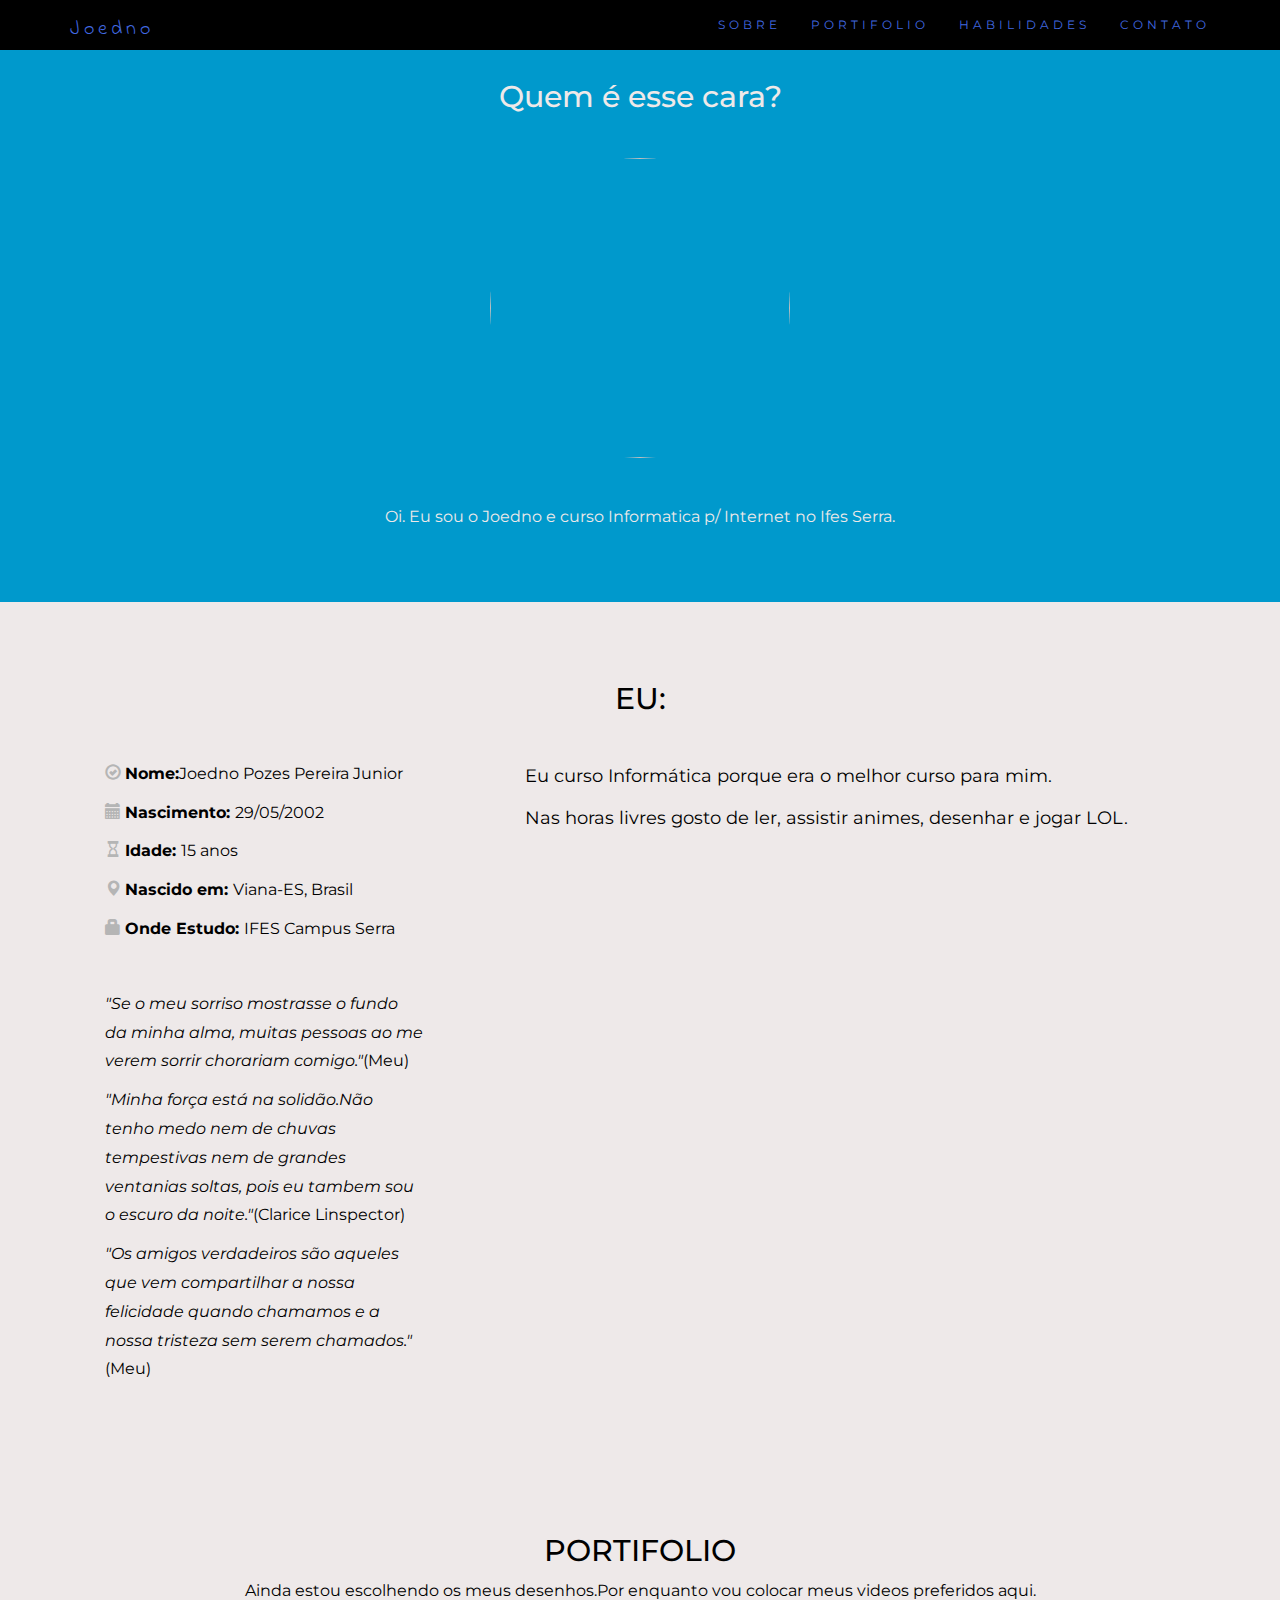
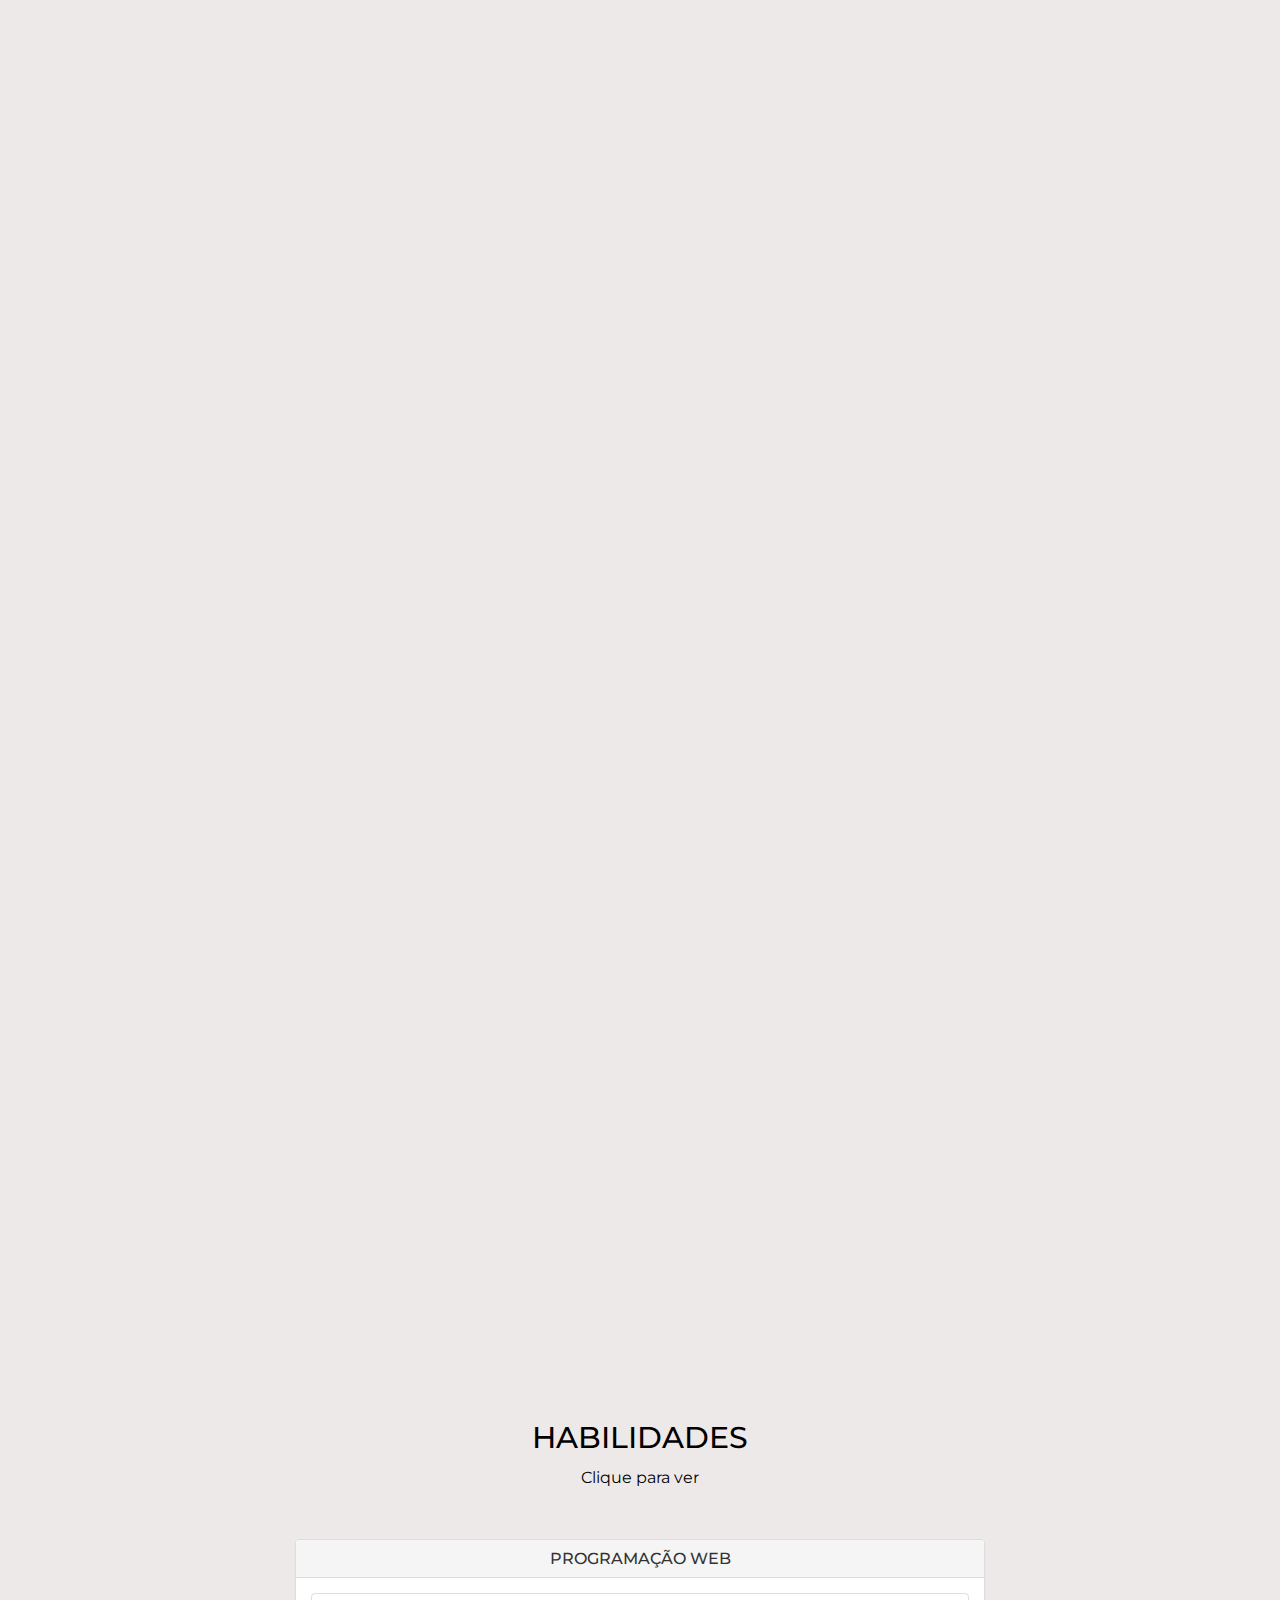
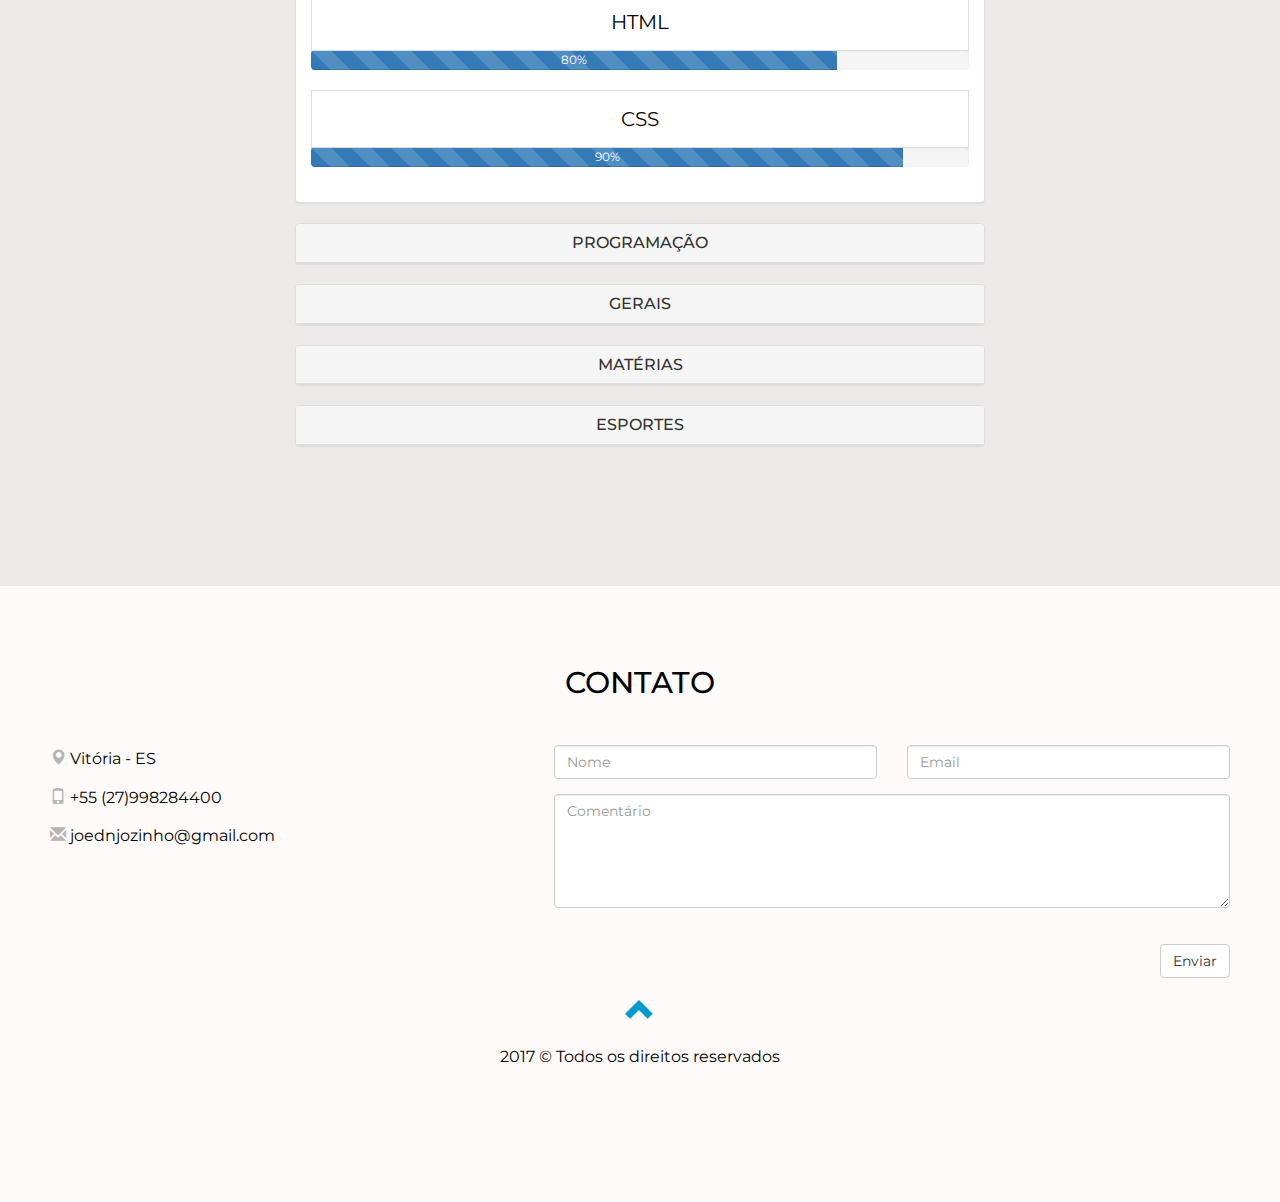
==== commit 4ae0c914: "Update index.html" ====
--- a/index.html
+++ b/index.html
@@ -69,8 +69,21 @@
  <div class="container-fluid bg-3 text-center" id="portifolio">
    <h2>PORTIFOLIO</h2>
    <p>
-     Ainda estou escolhendo os meus desenhos.
-   </p>
+     Ainda estou escolhendo os meus desenhos.Por enquanto vou colocar meus videos preferidos aqui.
+	      <p><iframe width="560" height="315" src="https://www.youtube.com/embed/b9b-JvPYw6A" frameborder="0" allowfullscreen></iframe></p>
+   <p><iframe width="560" height="315" src="https://www.youtube.com/embed/eKQ0nPlbwzU" frameborder="0" allowfullscreen></iframe></p>
+   <p><iframe width="560" height="315" src="https://www.youtube.com/embed/0qx4_hspWFk" frameborder="0" allowfullscreen></iframe></p>
+   <p><iframe width="560" height="315" src="https://www.youtube.com/embed/w4T0vvC41Dg" frameborder="0" allowfullscreen></iframe></p>
+   <p><iframe width="560" height="315" src="https://www.youtube.com/embed/reCxRZebBqE" frameborder="0" allowfullscreen></iframe></p>
+   <p><iframe width="560" height="315" src="https://www.youtube.com/embed/aETnqOxS2Sw?list=PLUHEjEXojSjGvwZZgmfhZcDsdH51WpK2p" frameborder="0" allowfullscreen></iframe></p>
+<p><iframe width="560" height="315" src="https://www.youtube.com/embed/kx87shJR_9w?list=PLUHEjEXojSjGvwZZgmfhZcDsdH51WpK2p" frameborder="0" allowfullscreen></iframe></p>
+<p><iframe width="560" height="315" src="https://www.youtube.com/embed/gEMWE4SB3FE?list=PLUHEjEXojSjGvwZZgmfhZcDsdH51WpK2p" frameborder="0" allowfullscreen></iframe></p>
+<p><iframe width="560" height="315" src="https://www.youtube.com/embed/ez1Lk9kAqK4?list=PLUHEjEXojSjGvwZZgmfhZcDsdH51WpK2p" frameborder="0" allowfullscreen></iframe></p>
+<p></p>
+<p></p>
+<p></p>
+<p></p>
+<p></p>
   
  <div class="container-fluid text-center bg-4" id="habilidades">
    <h2 class=>HABILIDADES</h2>
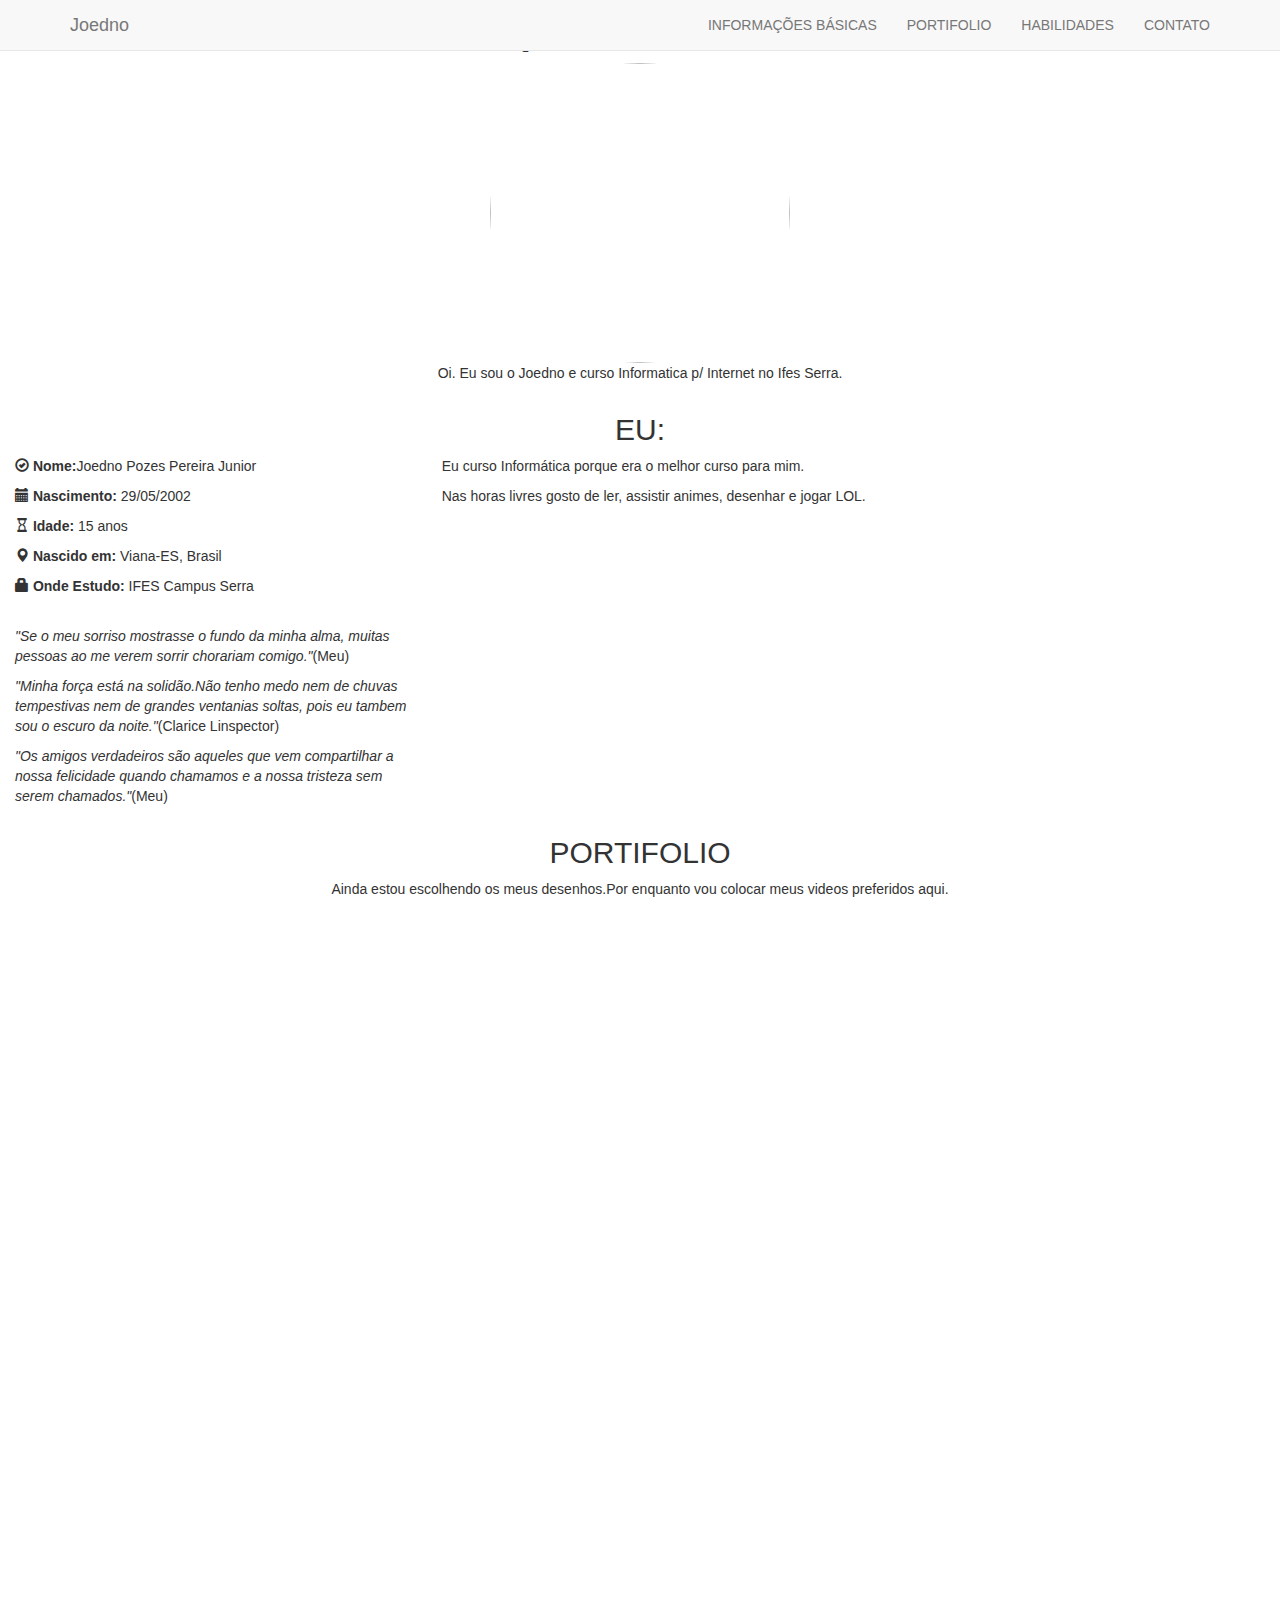
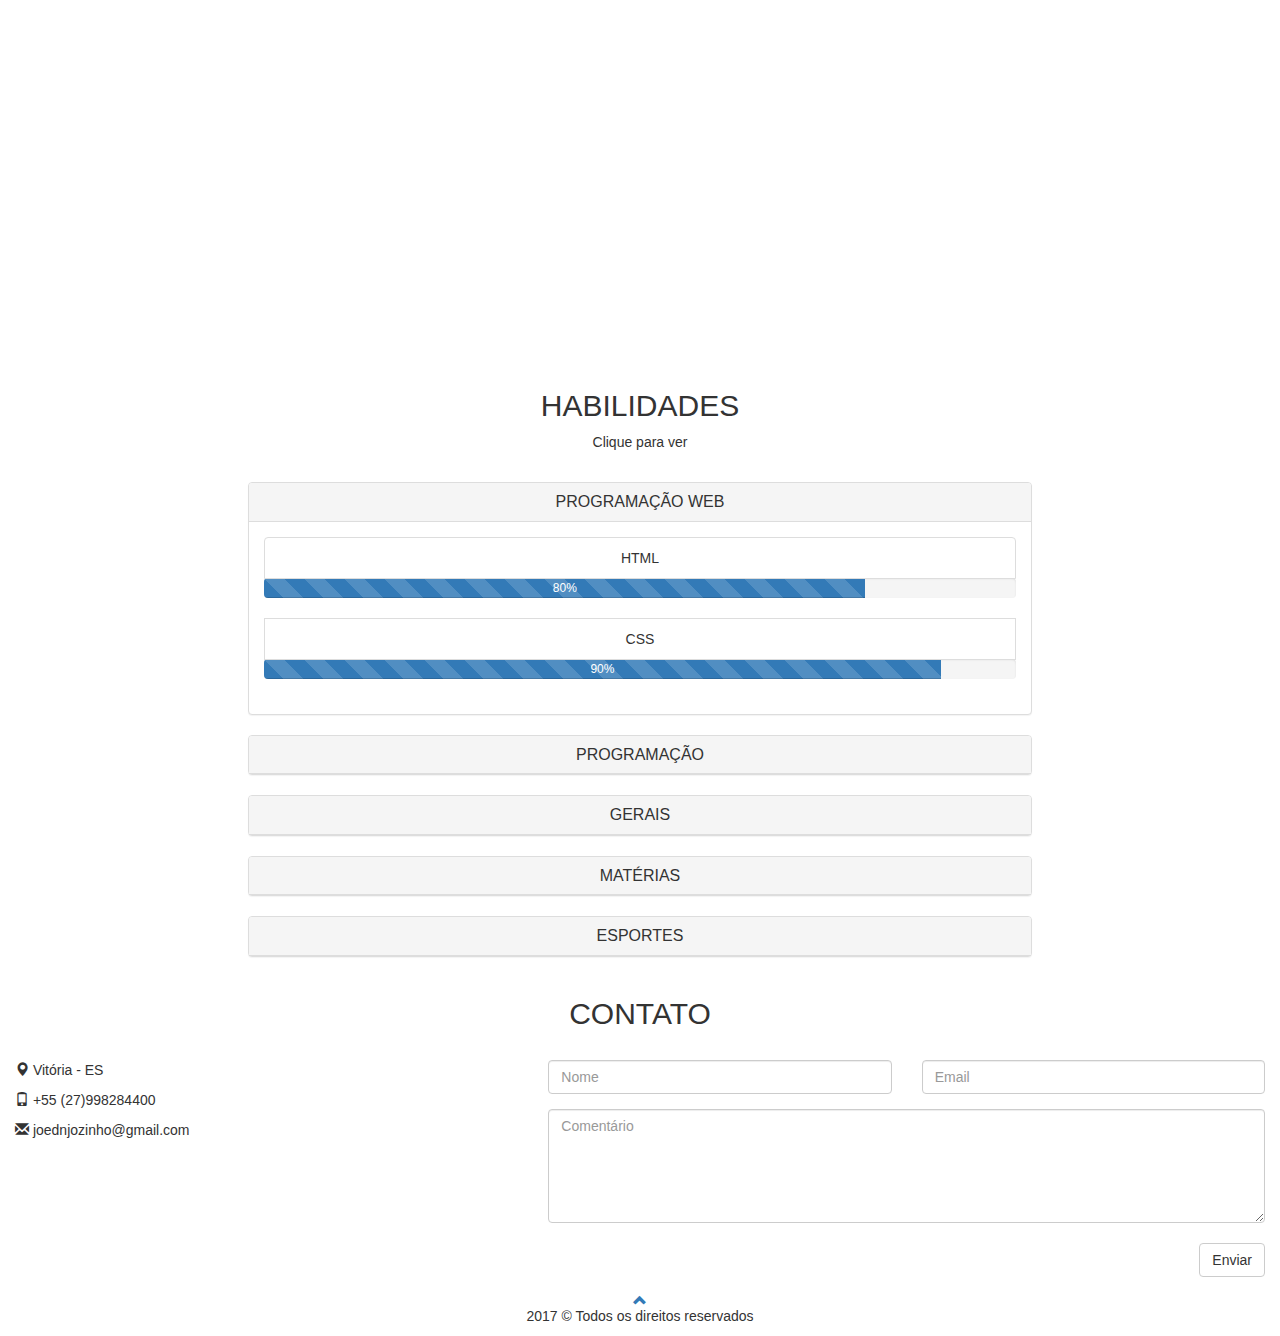
==== commit 81133987: "Update index.html" ====
--- a/index.html
+++ b/index.html
@@ -8,10 +8,9 @@
     <script src="https://maxcdn.bootstrapcdn.com/bootstrap/3.3.7/js/bootstrap.min.js"></script>
      <link href="https://fonts.googleapis.com/css?family=Montserrat" rel="stylesheet">
      <link href="https://fonts.googleapis.com/css?family=Patrick+Hand+SC" rel="stylesheet">
-     <link href="https://fonts.googleapis.com/css?family=Indie+Flower|Patrick+Hand+SC" rel="stylesheet">
-     <link rel="stylesheet" href="css/style.css" />
+     <link rel="stylesheet" href="css/style.css>
      <link rel="shortcut icon" href="http://img14.deviantart.net/f5a1/i/2011/081/4/f/circle_of_the_eclipse_by_gaudifanyay-d3c7vla.png" type="image/x-png">
-  </head>
+</head>
   <body>
     <nav class="navbar navbar-default navbar-fixed-top">
    <div class="container">
@@ -25,7 +24,7 @@
      </div>
      <div class="collapse navbar-collapse" id="myNavbar">
        <ul class="nav navbar-nav navbar-right">
-         <li><a href="#sobre">SOBRE</a></li>
+         <li><a href="#sobre">INFORMAÇÕES BÁSICAS</a></li>
          <li><a href="#portifolio">PORTIFOLIO</a></li>
          <li><a href="#habilidades">HABILIDADES</a></li>
          <li><a href="#contato">CONTATO</a></li>
@@ -33,7 +32,7 @@
      </div>
    </div>
  </nav>
- <div class="container-fluid text-center bg-1" id="home">
+ <div bgcolor="black" class="container-fluid text-center bg-1" id="home">
    <h2 class="margin">Quem é esse cara?</h2>
    <img class="img-responsive margin img-circle" style="display:inline" src="https://www.facebook.com/photo.php?fbid=2100087350218073&set=a.1406799196213562.1073741825.100006504852210&type=3&theater" width="300" height="300"/>
    <p>
@@ -50,9 +49,9 @@
        <p><span class="glyphicon glyphicon-map-marker logo"></span> <b>Nascido em: </b>Viana-ES, Brasil</p>
        <p><span class="glyphicon glyphicon-lock logo"></span> <b>Onde Estudo: </b>IFES Campus Serra</p>
 	   <br/>
-	  <p><i>"Se o meu sorriso mostrasse o fundo da minha alma, muitas pessoas ao me verem sorrir chorariam comigo."</i>(Meu)<br></p>
+	 <right><p><i>"Se o meu sorriso mostrasse o fundo da minha alma, muitas pessoas ao me verem sorrir chorariam comigo."</i>(Meu)<br></p>
    <p><i>"Minha força está na solidão.Não tenho medo nem de chuvas tempestivas nem de grandes ventanias soltas, pois eu tambem sou o escuro da noite."</i>(Clarice Linspector)<br></p>
-   <p><i>"Os amigos verdadeiros são aqueles que vem compartilhar a nossa felicidade quando chamamos e a nossa tristeza sem serem chamados."</i>(Meu)<br></p>
+   <p><i>"Os amigos verdadeiros são aqueles que vem compartilhar a nossa felicidade quando chamamos e a nossa tristeza sem serem chamados."</i>(Meu)<br></p></right>
      </div>
      <div class="col-sm-8">
 	 <p class="text">
@@ -70,20 +69,17 @@
    <h2>PORTIFOLIO</h2>
    <p>
      Ainda estou escolhendo os meus desenhos.Por enquanto vou colocar meus videos preferidos aqui.
-	      <p><iframe width="560" height="315" src="https://www.youtube.com/embed/b9b-JvPYw6A" frameborder="0" allowfullscreen></iframe></p>
-   <p><iframe width="560" height="315" src="https://www.youtube.com/embed/eKQ0nPlbwzU" frameborder="0" allowfullscreen></iframe></p>
-   <p><iframe width="560" height="315" src="https://www.youtube.com/embed/0qx4_hspWFk" frameborder="0" allowfullscreen></iframe></p>
-   <p><iframe width="560" height="315" src="https://www.youtube.com/embed/w4T0vvC41Dg" frameborder="0" allowfullscreen></iframe></p>
-   <p><iframe width="560" height="315" src="https://www.youtube.com/embed/reCxRZebBqE" frameborder="0" allowfullscreen></iframe></p>
-   <p><iframe width="560" height="315" src="https://www.youtube.com/embed/aETnqOxS2Sw?list=PLUHEjEXojSjGvwZZgmfhZcDsdH51WpK2p" frameborder="0" allowfullscreen></iframe></p>
-<p><iframe width="560" height="315" src="https://www.youtube.com/embed/kx87shJR_9w?list=PLUHEjEXojSjGvwZZgmfhZcDsdH51WpK2p" frameborder="0" allowfullscreen></iframe></p>
-<p><iframe width="560" height="315" src="https://www.youtube.com/embed/gEMWE4SB3FE?list=PLUHEjEXojSjGvwZZgmfhZcDsdH51WpK2p" frameborder="0" allowfullscreen></iframe></p>
-<p><iframe width="560" height="315" src="https://www.youtube.com/embed/ez1Lk9kAqK4?list=PLUHEjEXojSjGvwZZgmfhZcDsdH51WpK2p" frameborder="0" allowfullscreen></iframe></p>
-<p></p>
-<p></p>
-<p></p>
-<p></p>
-<p></p>
+   <p><iframe width="560" height="315" src="https://www.youtube.com/embed/eKQ0nPlbwzU" frameborder="0" allowfullscreen></iframe><br>
+   <p><iframe width="560" height="315" src="https://www.youtube.com/embed/0qx4_hspWFk" frameborder="0" allowfullscreen></iframe><br>
+   <p><iframe width="560" height="315" src="https://www.youtube.com/embed/w4T0vvC41Dg" frameborder="0" allowfullscreen></iframe><br>
+   <p><iframe width="560" height="315" src="https://www.youtube.com/embed/reCxRZebBqE" frameborder="0" allowfullscreen></iframe><br>
+   <p><iframe width="560" height="315" src="https://www.youtube.com/embed/aETnqOxS2Sw?list=PLUHEjEXojSjGvwZZgmfhZcDsdH51WpK2p" frameborder="0" allowfullscreen></iframe><br>
+<p><iframe width="560" height="315" src="https://www.youtube.com/embed/kx87shJR_9w?list=PLUHEjEXojSjGvwZZgmfhZcDsdH51WpK2p" frameborder="0" allowfullscreen></iframe><br>
+<p><iframe width="560" height="315" src="https://www.youtube.com/embed/gEMWE4SB3FE?list=PLUHEjEXojSjGvwZZgmfhZcDsdH51WpK2p" frameborder="0" allowfullscreen></iframe><br>
+<p><iframe width="560" height="315" src="https://www.youtube.com/embed/ez1Lk9kAqK4?list=PLUHEjEXojSjGvwZZgmfhZcDsdH51WpK2p" frameborder="0" allowfullscreen></iframe><br>
+<br>
+<br>
+<br>
   
  <div class="container-fluid text-center bg-4" id="habilidades">
    <h2 class=>HABILIDADES</h2>
